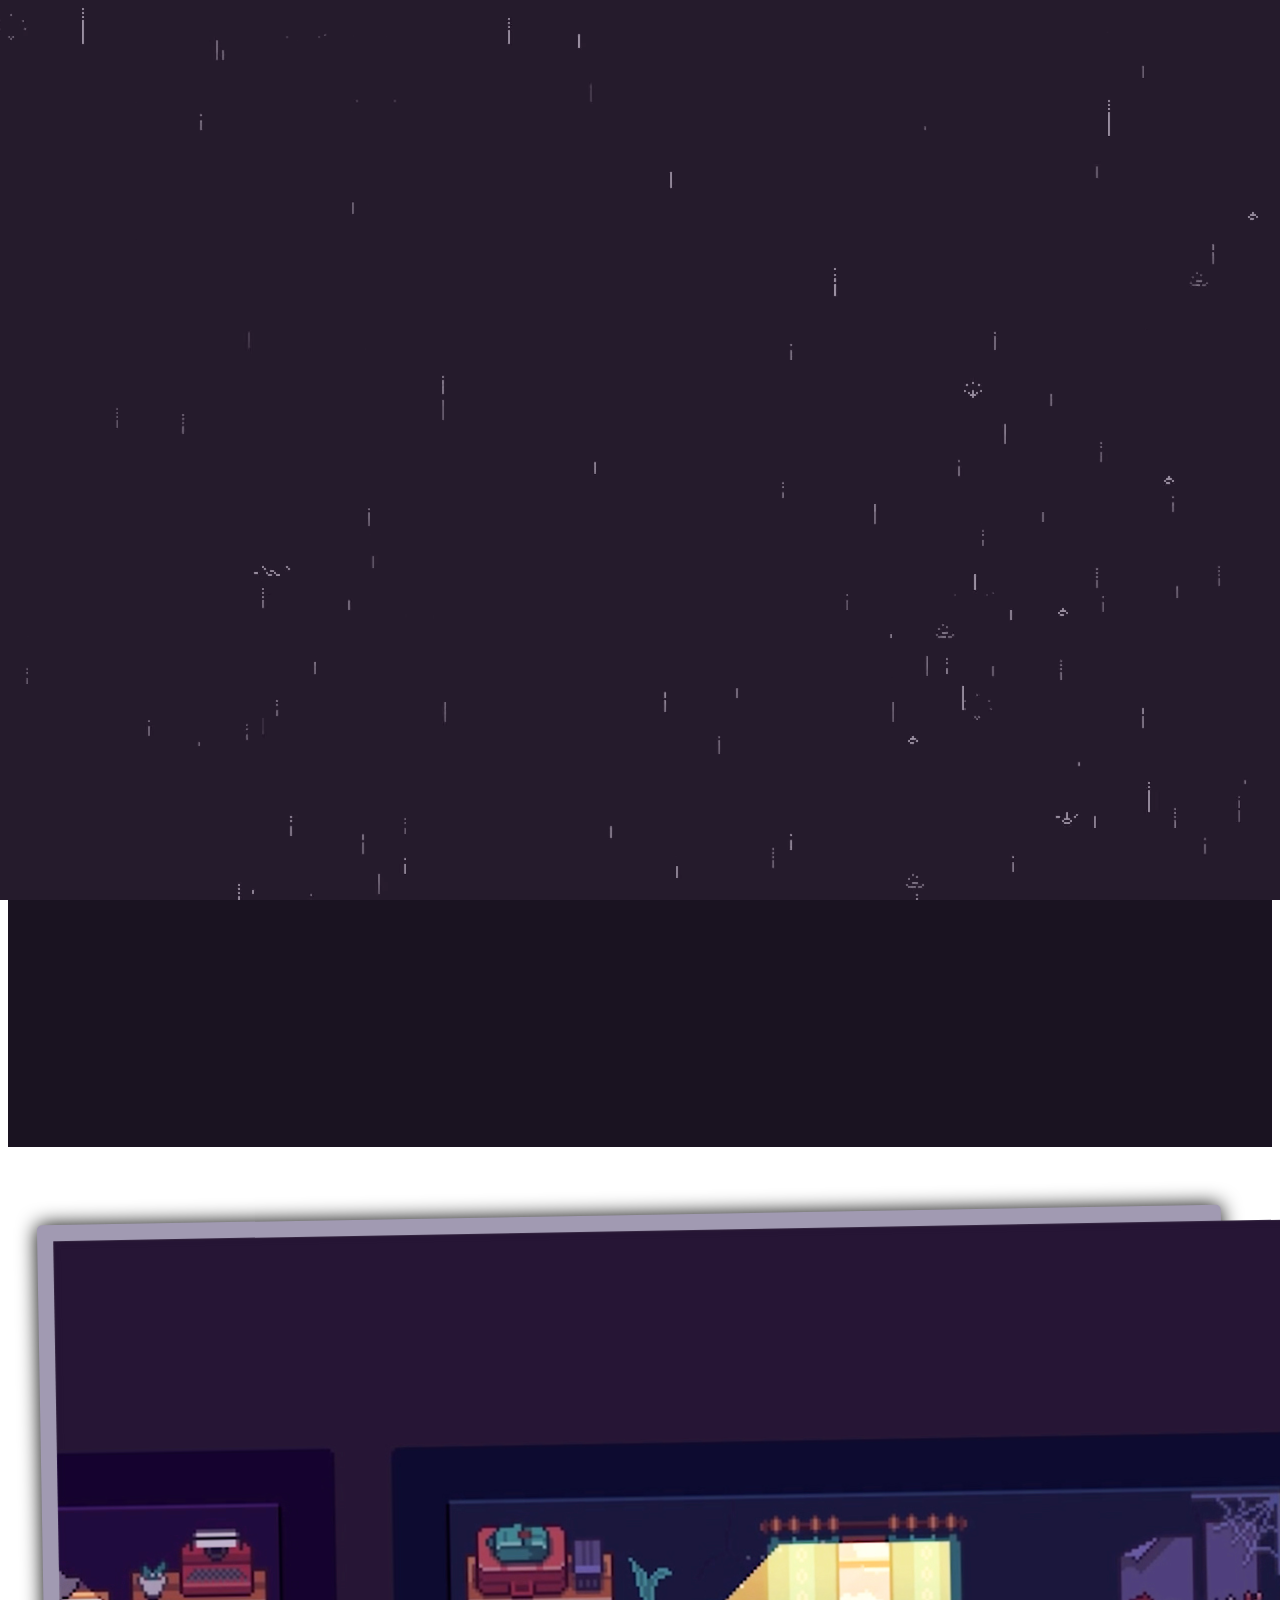
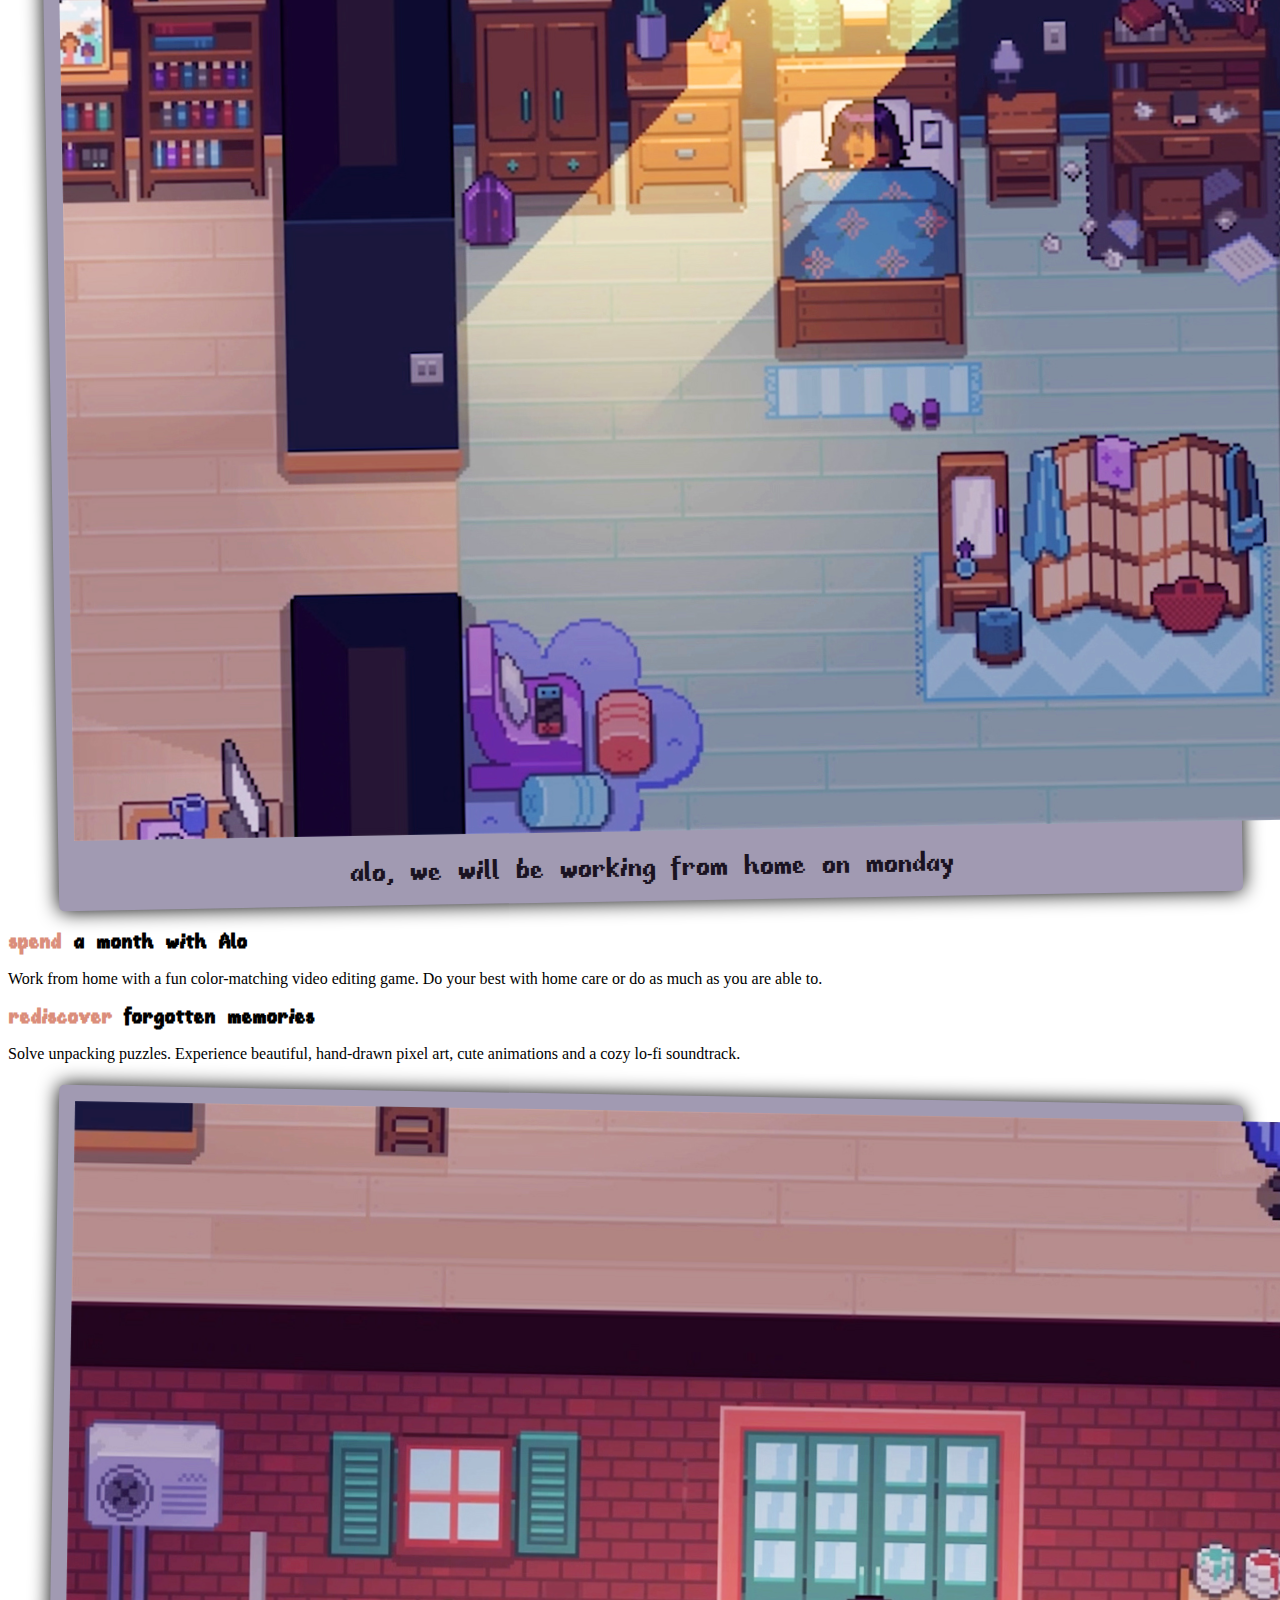
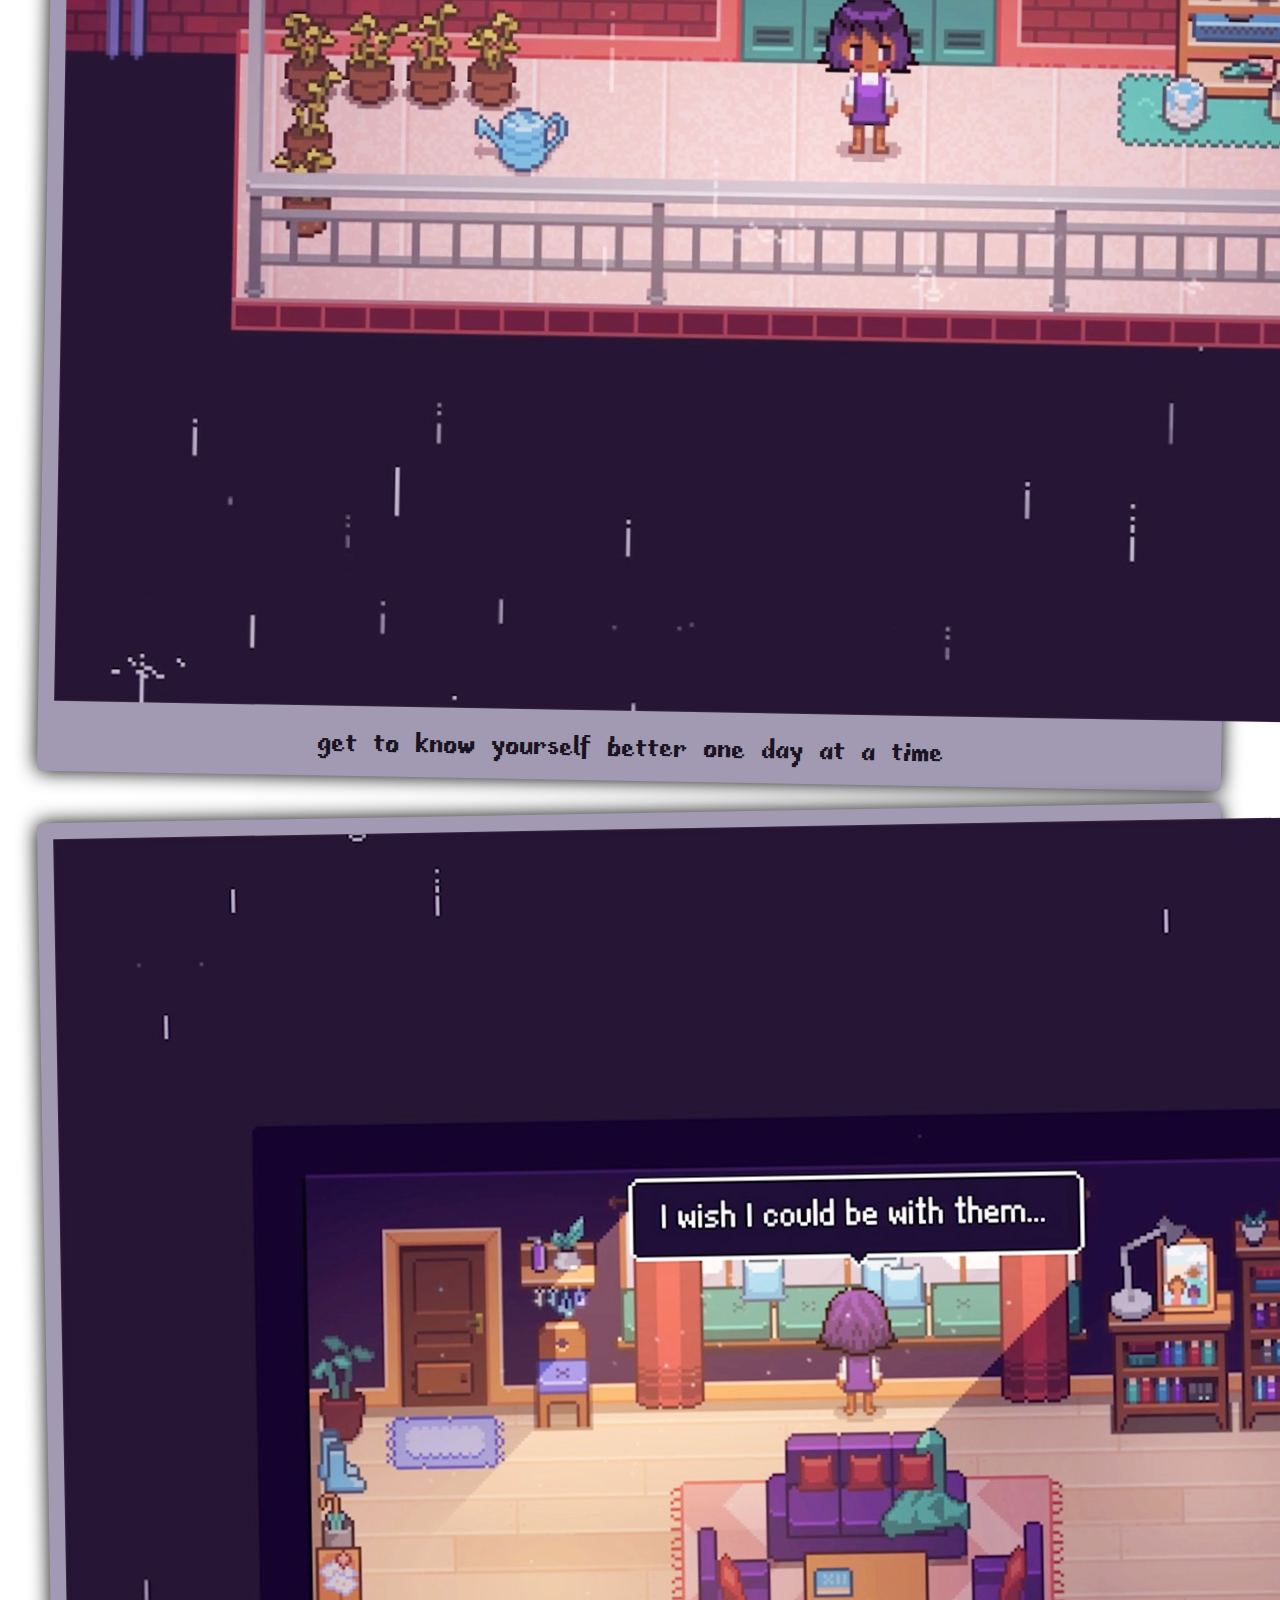
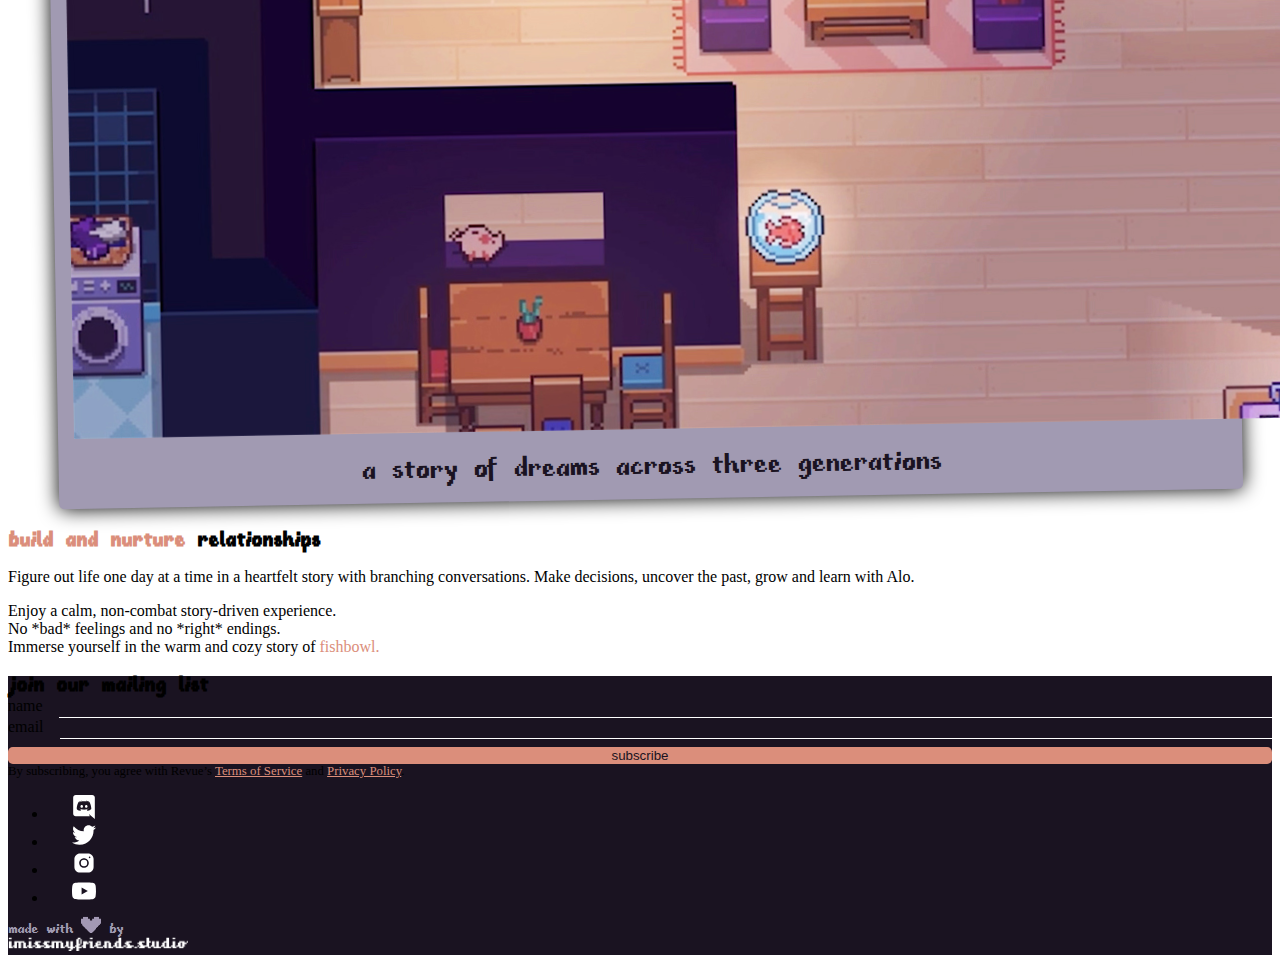
==== fishbowl/index.html @ ff1a5690 "fix: update copy" ====
<!DOCTYPE html>
<html lang="en" dir="ltr">
  <head>
    <meta charset="utf-8">
    <meta name="viewport" content="width=device-width, initial-scale=1">
    <meta name="description" content="A heartfelt slice-of-life story where you spend a month at home as Alo.">
    <meta name=”robots” content="index, follow">
    <title>Fishbowl - A game by imissmyfriends.studio</title>

    <script src="https://cdn.jsdelivr.net/npm/@popperjs/core@2.10.2/dist/umd/popper.min.js" integrity="sha384-7+zCNj/IqJ95wo16oMtfsKbZ9ccEh31eOz1HGyDuCQ6wgnyJNSYdrPa03rtR1zdB" crossorigin="anonymous"></script>
    <script src="https://cdn.jsdelivr.net/npm/bootstrap@5.1.3/dist/js/bootstrap.min.js" integrity="sha384-QJHtvGhmr9XOIpI6YVutG+2QOK9T+ZnN4kzFN1RtK3zEFEIsxhlmWl5/YESvpZ13" crossorigin="anonymous"></script>
    <link href="https://cdn.jsdelivr.net/npm/bootstrap@5.1.3/dist/css/bootstrap.min.css" rel="stylesheet" integrity="sha384-1BmE4kWBq78iYhFldvKuhfTAU6auU8tT94WrHftjDbrCEXSU1oBoqyl2QvZ6jIW3" crossorigin="anonymous">

    <link rel="shortcut icon" type="image/jpg" href="assets/favicon.png">
    <link rel="stylesheet" href="/style.css">
    <link rel="stylesheet" href="/assets/font/fibberish.css">
    <link rel="preconnect" href="https://fonts.googleapis.com">
    <link rel="preconnect" href="https://fonts.gstatic.com" crossorigin>
    <link href="https://fonts.googleapis.com/css2?family=Arvo&display=swap" rel="stylesheet">

    <meta name="twitter:card" content="summary_large_image" />
    <meta name="twitter:site" content="@imissmy_friends" />
    <meta property="og:url" content="https://imissmyfriends.studio/fishbowl/" />
    <meta property="og:title" content="Fishbowl - A game by imissmyfriends.studio" />
    <meta property="og:description" content="A heartfelt slice-of-life story where you spend a month at home as Alo." />
    <meta property="og:image" content="https://imissmyfriends.studio/assets/screenshots/fishbowl_game_cozy%20game_indiegame1.jpg" />
    <meta property="og:type" content="website"/>

    <!-- Global site tag (gtag.js) - Google Analytics -->
    <script async src="https://www.googletagmanager.com/gtag/js?id=G-7PMZH1K8GM"></script>
    <script>
      window.dataLayer = window.dataLayer || [];
      function gtag(){dataLayer.push(arguments);}
      gtag('js', new Date());
      gtag('config', 'G-7PMZH1K8GM');
    </script>
  </head>
  <body>

    <nav class="navbar navbar-expand-lg navbar-dark bg-dark fixed-top">
      <div class="container">
        <a class="navbar-brand" href="/">
          <img src="/assets/imissmyfriends-white-logo.png" alt="Logo of imissmyfriends.studio" aria-label="imissmyfriends.studio">
        </a>
        <button class="navbar-toggler" type="button" data-bs-toggle="collapse" data-bs-target="#navbarsExample04" aria-controls="navbarsExample04" aria-expanded="false" aria-label="Toggle navigation">
          <span class="navbar-toggler-icon"></span>
        </button>

        <div class="collapse navbar-collapse justify-content-end" id="navbarsExample04">
          <ul class="navbar-nav ml-auto">
            <li class="nav-item ms-4">
              <a class="nav-link active" aria-current="page" href="/fishbowl/">fishbowl</a>
            </li>
            <li class="nav-item ms-4">
              <a class="nav-link" href="/fishbowl/presskit.html">presskit</a>
            </li>
            <li class="nav-item ms-4">
              <a class="nav-link" href="https://twitter.com/imissmy_friends">twitter</a>
            </li>
            <li class="nav-item ms-4">
              <a class="nav-link" href="https://discord.gg/n5gaXVgDbU">discord</a>
            </li>
          </ul>
        </div>
      </div>
    </nav>
    <div class="darker container-fluid full-height d-flex align-items-center text-center justify-content-center">
      <video autoplay loop playsinline muted>
        <source src="/assets/just-rain.webm" type="video/webm">
        <source src="/assets/just-rain.mp4" type="video/mp4">
      </video>
      <div class="px-4 py-5 text-center hero-container">
        <h1 class="display-5 hero-heading">fishbowl</h1>
        <div class="mx-auto">
          <p class="lead">
            <a href="#revue-embed" class="hero-link font-fibberish">spend a month at home with Alo</a>
          </p>
        </div>
      </div>
    </div>

    <br><br>

    <div class="container">
      <div class="row py-5">
        <div class="col-md">
          <figure>
              <img src="/assets/screenshots/fishbowl_game_cozy game_indiegame1.jpg" alt="Fishbowl screenshot: Alo in her bedroom" class="img-fluid">
              <figcaption> Alo, we will be working from home on Monday</figcaption>
          </figure>
        </div>
        <div class="col-md-4 d-flex align-items-center">
          <div>
            <h2><span class="highlight">spend</span> a month with Alo</h2>
            <p class="lh-lg">Work from home with a fun color-matching video editing game. Do your best with home care or do as much as you are able to.</p>
          </div>
        </div>
      </div>

      <div class="row py-5">
        <div class="col-md-4 d-flex align-items-center text-end">
          <div>
            <h2><span class="highlight">rediscover</span> forgotten memories</h2>
            <p class="lh-lg">Solve unpacking puzzles. Experience beautiful, hand-drawn pixel art, cute animations and a cozy lo-fi soundtrack.</p>
          </div>
        </div>
        <div class="col-md">
          <figure class="other-side">
            <img src="/assets/screenshots/fishbowl_game_cozy game_indiegame2.jpg" alt="Fishbowl screenshot: Alo in the balcony" class="img-fluid">
            <figcaption>Get to know yourself better one day at a time</figcaption>
          </figure>
        </div>
      </div>

      <div class="row py-5">
        <div class="col-md">
          <figure>
            <img src="/assets/screenshots/fishbowl_game_cozy game_indiegame3.jpg" alt="Fishbowl screenshot: Alo looking out of the window" class="img-fluid">
            <figcaption>A story of dreams across three generations</figcaption>
          </figure>
        </div>
        <div class="col-md-4 d-flex align-items-center">
          <div>
            <h2><span class="highlight">build and nurture</span> relationships</h2>
            <p class="lh-lg">Figure out life one day at a time in a heartfelt story with branching conversations. Make decisions, uncover the past, grow and learn with Alo.</p>
          </div>
        </div>
      </div>

      <div class="col-lg-8 mx-auto my-5">
        <p class="mb-4 text-center fs-5">
          Enjoy a calm, non-combat story-driven experience.
          <br>
          No *bad* feelings and no *right* endings.
          <br>
          Immerse yourself in the warm and cozy story of <span class="highlight">fishbowl.</span>
        </p>
      </div>
    </div>

    <div class="darker container-fluid mt-5">
      <footer>
        <div class="px-4 py-5">
          <div class="col-lg-4 mx-auto">
            <div id="revue-embed">
              <form action="https://www.getrevue.co/profile/imissmyfriends/add_subscriber" method="post" id="revue-form" name="revue-form"  target="_blank">
                <div class="row">
                  <div class="text-center pb-2">
                    <h2>join our mailing list</h2>
                  </div>
                  <div class="col-md">
                    <div class="revue-form-group">
                      <label for="member_first_name">Name</label>
                      <input class="revue-form-field" type="text" name="member[first_name]" id="member_first_name">
                    </div>
                    <div class="revue-form-group">
                      <label for="member_email">Email</label>
                      <input class="revue-form-field" type="email" name="member[email]" id="member_email">
                    </div>
                  </div>
                  <div class="col-md">
                    <div class="revue-form-actions">
                      <input type="submit" value="Subscribe" name="member[subscribe]" id="member_submit" class="color-bg-orange px-4 py-2 hover-purple">
                    </div>
                  </div>
                </div>
                <div class="row">
                  <div class="revue-form-footer pt-4 text-center">
                    By subscribing, you agree with Revue’s <a target="_blank" href="https://www.getrevue.co/terms">Terms of Service</a> and <a target="_blank" href="https://www.getrevue.co/privacy">Privacy Policy</a>.
                  </div>
                </div>
              </form>
            </div>
          </div>
        </div>

        <ul class="nav justify-content-center pb-5 footer-icons">
          <li>
            <a href="https://discord.gg/n5gaXVgDbU" target="_blank" rel="noopener">
              <span>Discord</span>
              <img src="/assets/social-icons/discord.svg" alt="discord icon">
            </a>
          </li>
          <li>
            <a href="https://twitter.com/imissmy_friends" target="_blank" rel="noopener">
              <span>Twitter</span>
              <img src="/assets/social-icons/twitter.svg" alt="twitter icon">
            </a>
          </li>
          <li>
            <a href="http://instagram.com/imissmyfriends.studio" target="_blank" rel="noopener">
              <span>Instagram</span>
              <img src="/assets/social-icons/instagram.svg" alt="instagram icon">
            </a>
          </li>
          <li>
            <a href="https://www.youtube.com/channel/UC9X2hI_Fo6wLSpMSMoUKnlA" target="_blank" rel="noopener">
              <span>YouTube</span>
              <img src="/assets/social-icons/youtube.svg" alt="youtube icon" >
            </a>
          </li>
        </ul>

        <p class="text-center mb-0 pb-5 fs-5 font-fibberish color-purple">
          made with
          <img src="/assets/small-heart-purple.png" alt="heart" class="footer-small-heart">
          by
          <br>
          <img src="/assets/imissmyfriends-white-text.png" alt="imissmyfriend.studio logo" class="footer-logo">
        </p>
      </footer>
    </div>
  </body>
</html>
---- style.css ----
:root {
  --bs-dark: #1a1321;
  --bs-dark-rgb: 26, 19, 33;
  --bs-body-bg: #1a1321;
  --bs-body-color: #fff;
  --bs-font-sans-serif: 'Arvo', system-ui, -apple-system, "Segoe UI", Roboto, "Helvetica Neue", Arial, "Noto Sans", "Liberation Sans", sans-serif, "Apple Color Emoji", "Segoe UI Emoji", "Segoe UI Symbol", "Noto Color Emoji";
  /* --branding-orange: #c17d72; */
  --branding-orange: #db8e7b;
  /* --branding-orange: red; */
  --hover-color: #A19AB2;
}

.darker {
  background-color: var(--bs-dark);
  color: var(--bs-white);
}

.hero a {
  color: #e6aaa1;
}

.navbar-brand img{
  width: 270px;
}

.navbar-dark .navbar-nav .nav-link{
  color: #fff;
}
.navbar-dark .navbar-nav .nav-link:hover {
  color: var(--hover-color);
}

.highlight {
  color: var(--branding-orange);
}

a {
  color: var(--branding-orange);
}

a:hover {
  color: var(--hover-color);
}

h1, h2, h3, .font-fibberish {
  font-family: 'fibberishregular';
}

h2 {
  margin-bottom: 0;
}

h3 {
  color: var(--branding-orange);
  margin-top: 4rem;
  margin-bottom: 0;
}

/* Navigation */
.navbar-dark .navbar-toggler {
  border-color: transparent;
}

/* Press Kit */
.presskit {
  line-height: 2;
}

.presskit a{
  color: #fff;
}

.presskit a:hover {
  color: var(--hover-color);
}

.presskit small {
  font-size: 0.75rem;
}

.presskit-hero {
  margin-top: 60px;
}

.presskit-screenshots img {
  margin-bottom: 1.5rem;
}

/* Figure */
figure {
  background: #A19AB2;
  padding: 1rem;
  font-family: 'fibberishregular';
  color: var(--bs-body-bg);
  font-size: 1rem;
  /* rotate: 1deg; */
  transform: rotate(-1deg);
  box-shadow: 0 0 20px #000;
  transition: transform 500ms ease;
  border-radius: 0.3rem;
}

figure.other-side {
  transform: rotate(1deg);
}

figure:hover {
  transform: rotate(0deg);
}

figcaption {
  text-transform: lowercase;
  text-align: center;
  margin-top: 1rem;
}

/** Components **/
.color-purple {
  color: var(--hover-color);
}

.color-bg-orange {
  background-color: var(--branding-orange);
  color: #1a1321;
}

/* Hero */
.full-height {
  height: 100vh;
}

.hero-heading {
  font-size: 5rem;
  font-weight: normal;
  color: var(--branding-orange);
  margin-bottom: 0;
}

.hero-link {
  font-size: 2rem;
  text-decoration: none;
  color: #fff;
  display: block;
  margin-top: -1rem;
}

.hero-container {
  z-index: 15;
}

video {
  object-fit: cover;
  position: absolute;
  height: 100%;
  width: 100%;
  top: 0;
  left: 0;
}

/* CTA */
.main-cta {
  font-family: 'fibberishregular';
  background: var(--branding-orange);
  border: none;
  color: var(--bs-body-bg);
  font-size: 1.5rem;
  padding-top: 0.8rem;
}

.hover-purple:hover,
.main-cta:focus,
.main-cta:hover {
  background: var(--hover-color);
  color: var(--bs-body-bg);
}

/* Revue */
#revue-form label {
  font-weight: normal;
  text-transform: lowercase;
  margin-right: 1rem;
}

#revue-form input[type=text]:focus,
#revue-form input[type=email]:focus,
#revue-form input[type=text],
#revue-form input[type=email]{
  background: transparent;
  border: none;
  height: 20px;
  border-bottom: 1px solid white;
  width: 100%;
  color: white;
  -webkit-appearance: none;
  border-radius: 0;
  padding: 0;
}

#revue-form input[type=submit] {
  text-transform: lowercase;
  border: none;
  width: 100%;
  margin-top: 0.5rem;
  border-radius: 0.3rem;
}

.revue-form-group {
  display: flex;
}

.revue-form-footer {
  font-size: 0.8rem;
}

/* Footer */
.footer-logo {
  width: 180px;
}

.footer-icons span {
  display: none;
}

.footer-icons img {
  width: 24px;
  margin: 0 24px;
}

.footer-icons a {
  text-decoration: none;
}

.footer-small-heart {
  width: 20px;
  margin-top: -10px;
}

/* Responsive */
@media (min-width: 544px) {
    .hero-heading{font-size: 6rem;}
    .hero-link {margin-top: -2rem;}
    .main-cta {font-size: 2rem;}
    figure {font-size: 2rem;}
}


@media (min-width: 768px) {
    .hero-heading{font-size: 12rem;}
    .hero-link{font-size: 4rem; margin-top: -5rem;}
    .main-cta {font-size: 2rem;}
    figure {font-size: 2rem;}
}
---- assets/font/fibberish.css ----
/*! Generated by Font Squirrel (https://www.fontsquirrel.com) on March 28, 2022 */



@font-face {
    font-family: 'fibberishregular';
    src: url('fibberish-webfont.woff2') format('woff2'),
         url('fibberish-webfont.woff') format('woff');
    font-weight: normal;
    font-style: normal;

}




@font-face {
    font-family: 'fibberishregular';
    src: url('fibberish-webfont.woff2') format('woff2'),
         url('fibberish-webfont.woff') format('woff');
    font-weight: normal;
    font-style: normal;

}
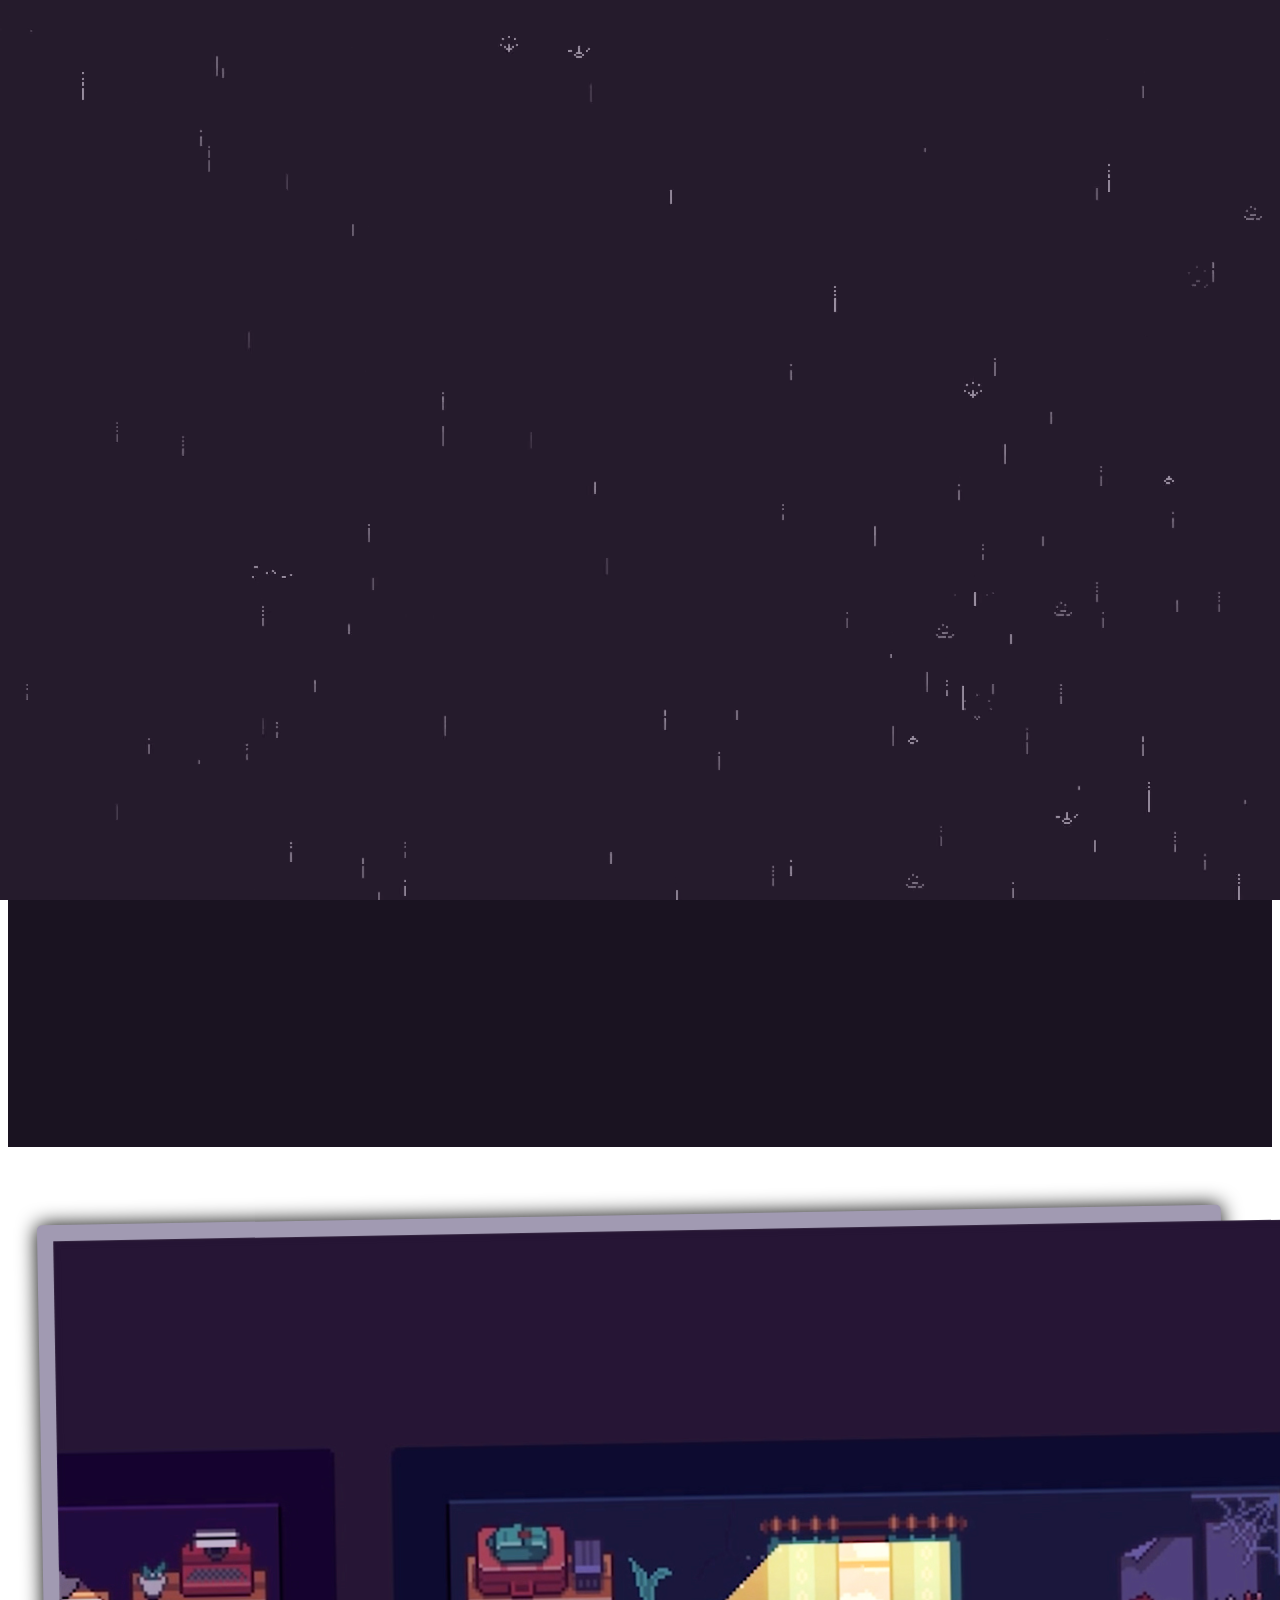
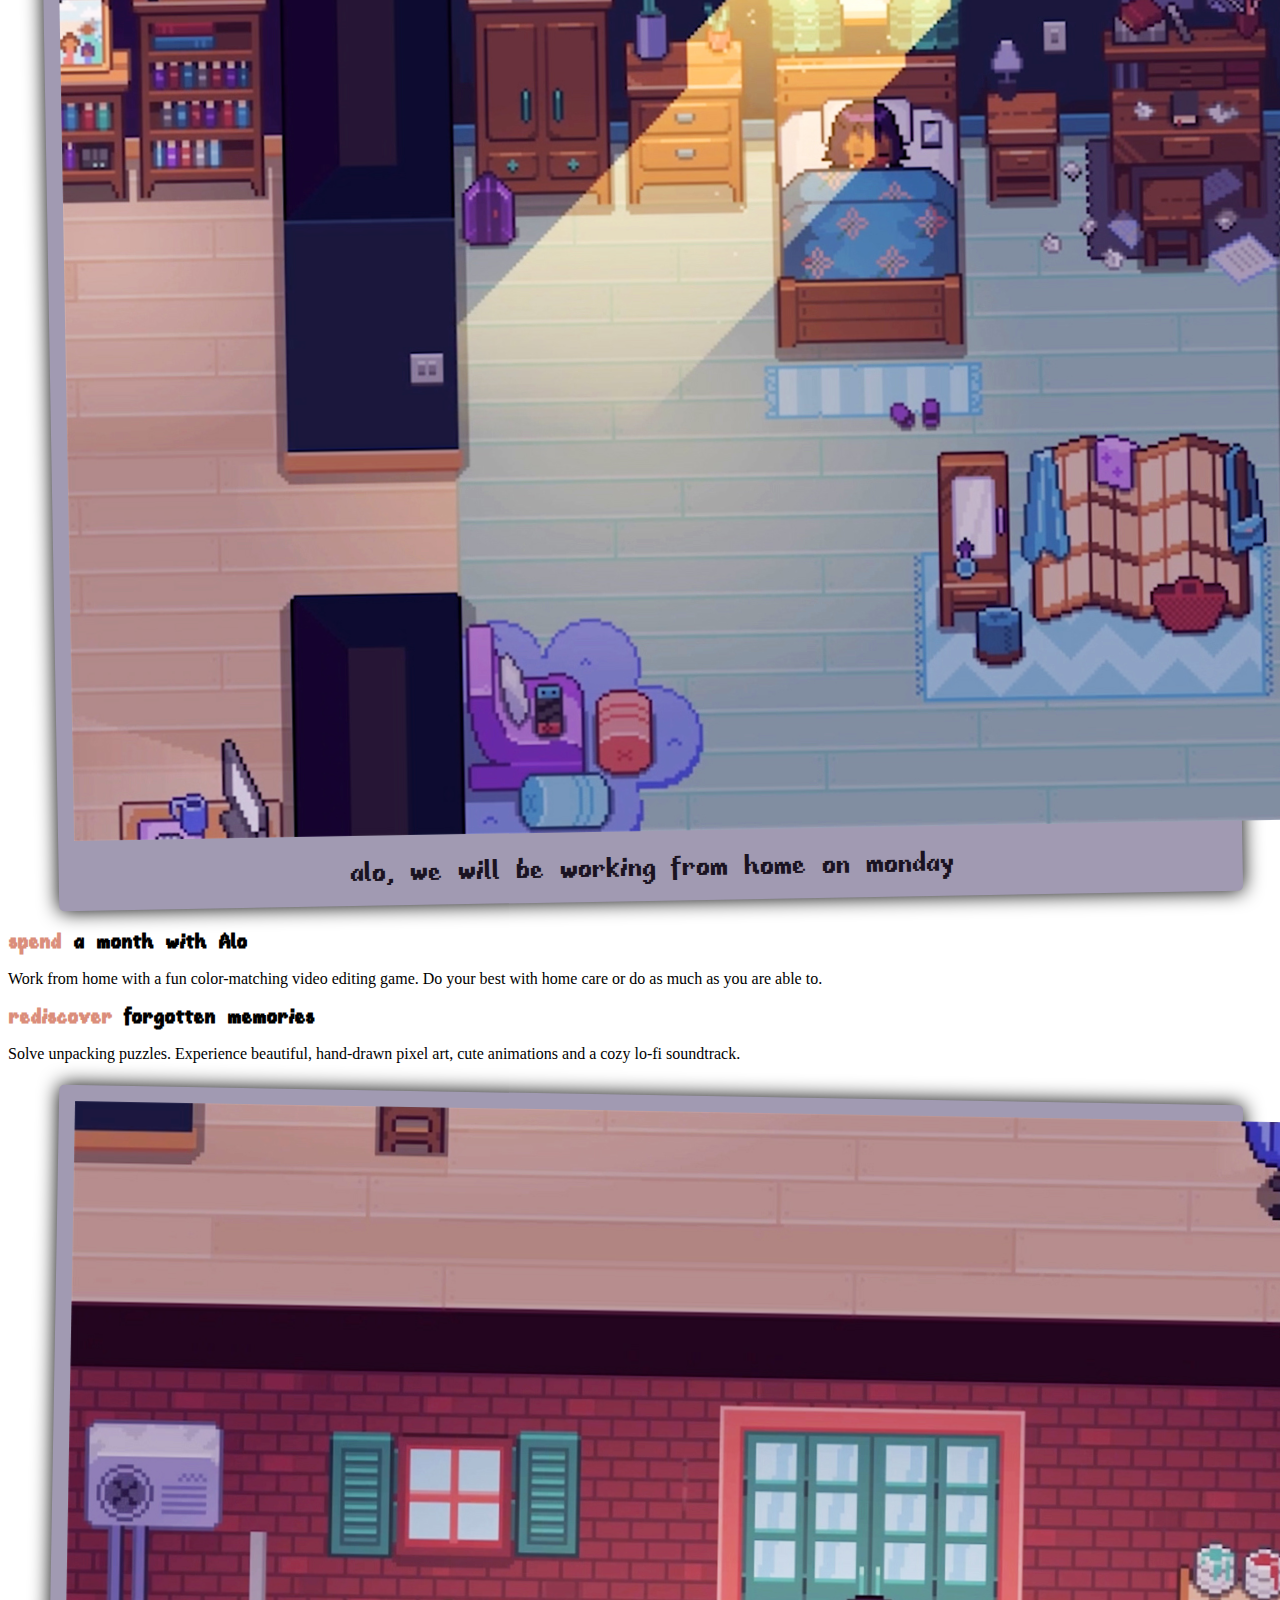
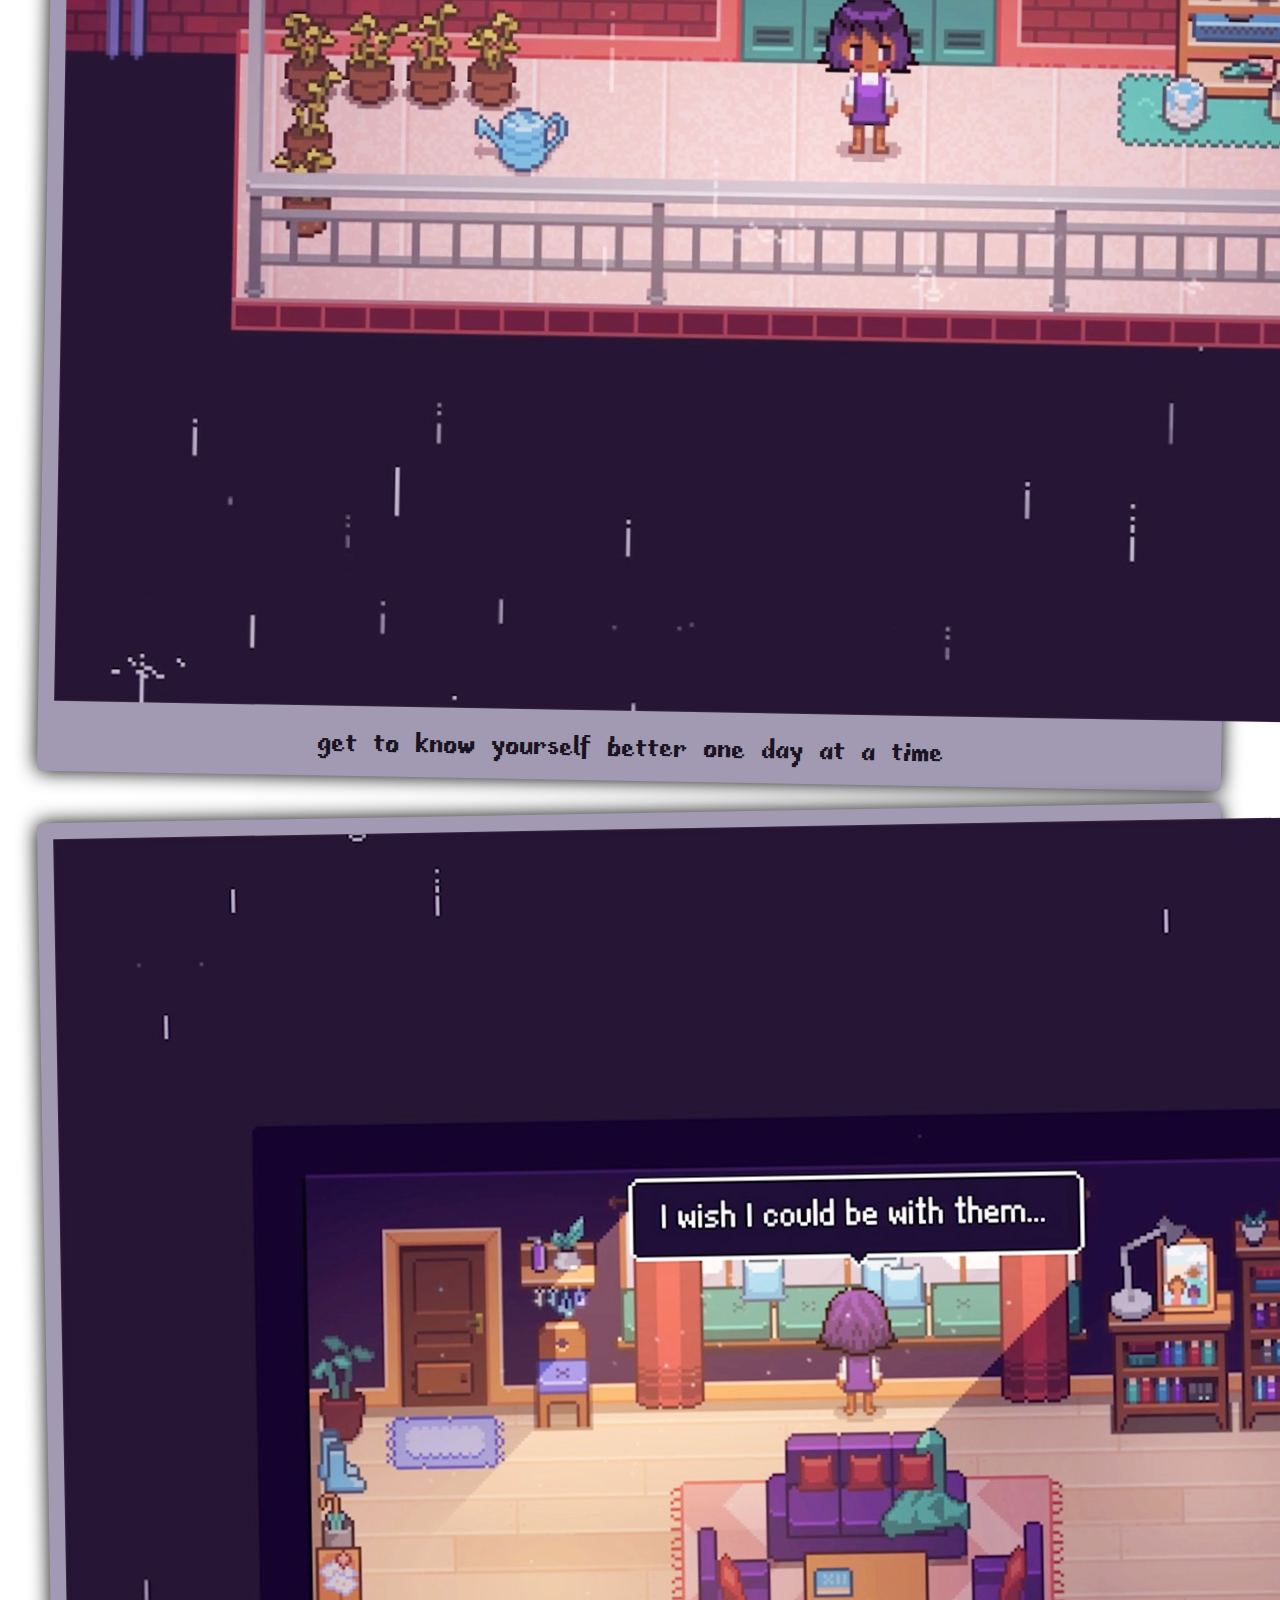
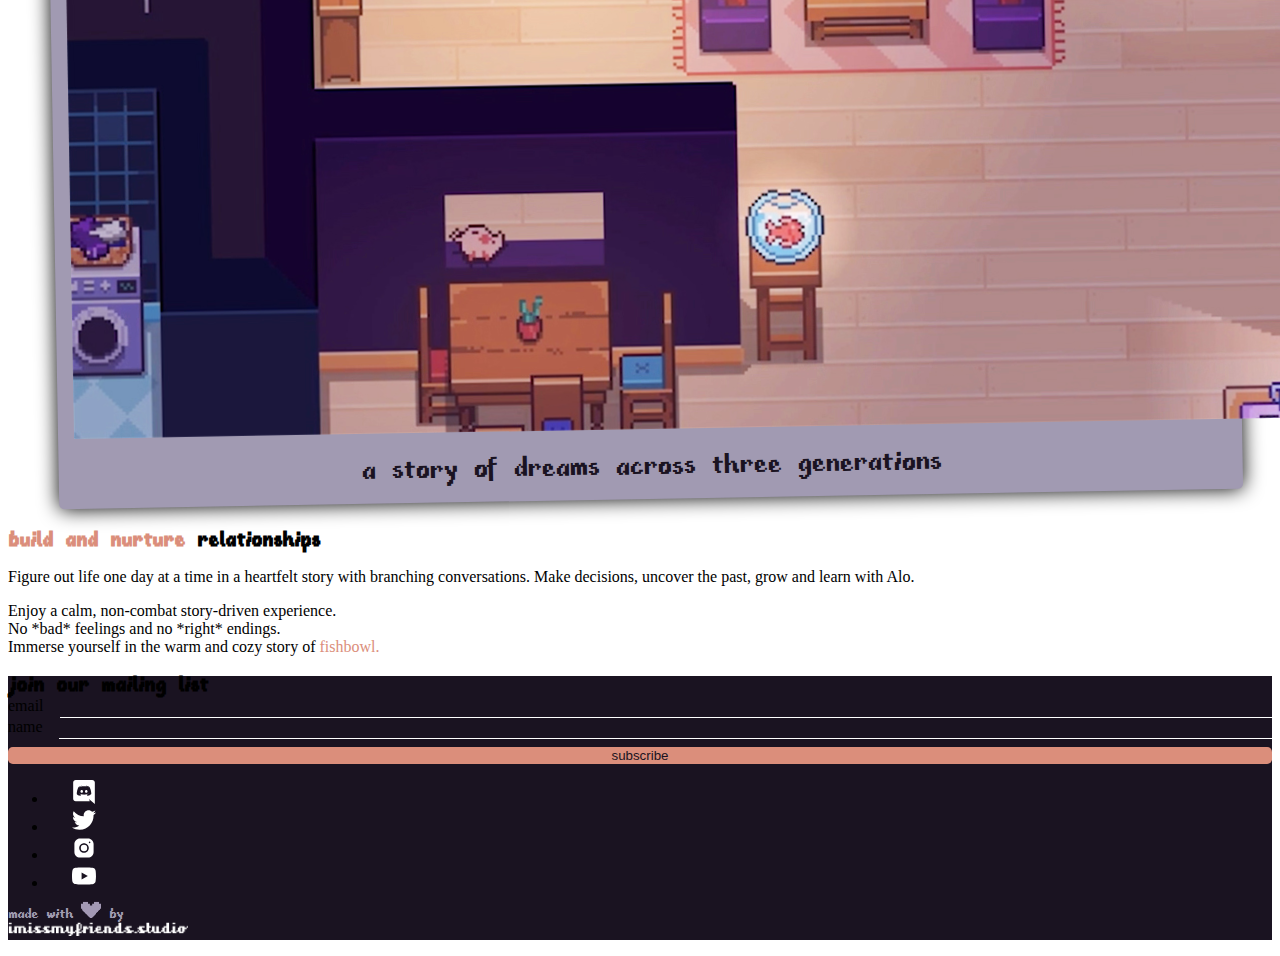
==== commit 97cd7f56: "fix: switch to mailchimp form" ====
--- a/fishbowl/index.html
+++ b/fishbowl/index.html
@@ -138,35 +138,46 @@
       </div>
     </div>
 
-    <div class="darker container-fluid mt-5">
+    <div class="darker container-fluid mt-5" id="signup">
       <footer>
         <div class="px-4 py-5">
           <div class="col-lg-4 mx-auto">
             <div id="revue-embed">
-              <form action="https://www.getrevue.co/profile/imissmyfriends/add_subscriber" method="post" id="revue-form" name="revue-form"  target="_blank">
+              <form action="https://studio.us1.list-manage.com/subscribe/post?u=ba56ba09f60f5c9fa951b9a33&amp;id=241c18f42d&amp;f_id=005adde5f0" method="post" id="mc-embedded-subscribe-form" name="mc-embedded-subscribe-form" class="validate" target="_self">
                 <div class="row">
                   <div class="text-center pb-2">
                     <h2>join our mailing list</h2>
                   </div>
                   <div class="col-md">
                     <div class="revue-form-group">
-                      <label for="member_first_name">Name</label>
-                      <input class="revue-form-field" type="text" name="member[first_name]" id="member_first_name">
+                      <label for="mce-EMAIL">email</label>
+                      <input type="email" value="" name="EMAIL" class="required email" id="mce-EMAIL" required>
+                      <span id="mce-EMAIL-HELPERTEXT" class="helper_text"></span>
                     </div>
                     <div class="revue-form-group">
-                      <label for="member_email">Email</label>
-                      <input class="revue-form-field" type="email" name="member[email]" id="member_email">
+                      <label for="mce-FNAME">name </label>
+                      <input type="text" value="" name="FNAME" class="" id="mce-FNAME">
+                      <span id="mce-FNAME-HELPERTEXT" class="helper_text"></span>
                     </div>
                   </div>
                   <div class="col-md">
                     <div class="revue-form-actions">
-                      <input type="submit" value="Subscribe" name="member[subscribe]" id="member_submit" class="color-bg-orange px-4 py-2 hover-purple">
+                      <div id="mce-responses" class="clear foot">
+                        <div class="response" id="mce-error-response" style="display:none"></div>
+                        <div class="response" id="mce-success-response" style="display:none"></div>
+                      </div>    <!-- real people should not fill this in and expect good things - do not remove this or risk form bot signups-->
+                      <div style="position: absolute; left: -5000px;" aria-hidden="true"><input type="text" name="b_ba56ba09f60f5c9fa951b9a33_241c18f42d" tabindex="-1" value=""></div>
+                      <div class="optionalParent">
+                        <div class="clear foot">
+                          <input type="submit" value="Subscribe" name="subscribe" id="mc-embedded-subscribe" class="button color-bg-orange px-4 py-2 hover-purple">
+                        </div>
+                      </div>
+                      
                     </div>
                   </div>
                 </div>
                 <div class="row">
                   <div class="revue-form-footer pt-4 text-center">
-                    By subscribing, you agree with Revue’s <a target="_blank" href="https://www.getrevue.co/terms">Terms of Service</a> and <a target="_blank" href="https://www.getrevue.co/privacy">Privacy Policy</a>.
                   </div>
                 </div>
               </form>
--- a/style.css
+++ b/style.css
@@ -175,16 +175,16 @@
 }
 
 /* Revue */
-#revue-form label {
+#mc-embedded-subscribe-form label {
   font-weight: normal;
   text-transform: lowercase;
   margin-right: 1rem;
 }
 
-#revue-form input[type=text]:focus,
-#revue-form input[type=email]:focus,
-#revue-form input[type=text],
-#revue-form input[type=email]{
+#mc-embedded-subscribe-form input[type=text]:focus,
+#mc-embedded-subscribe-form input[type=email]:focus,
+#mc-embedded-subscribe-form input[type=text],
+#mc-embedded-subscribe-form input[type=email]{
   background: transparent;
   border: none;
   height: 20px;
@@ -196,7 +196,7 @@
   padding: 0;
 }
 
-#revue-form input[type=submit] {
+#mc-embedded-subscribe-form input[type=submit] {
   text-transform: lowercase;
   border: none;
   width: 100%;
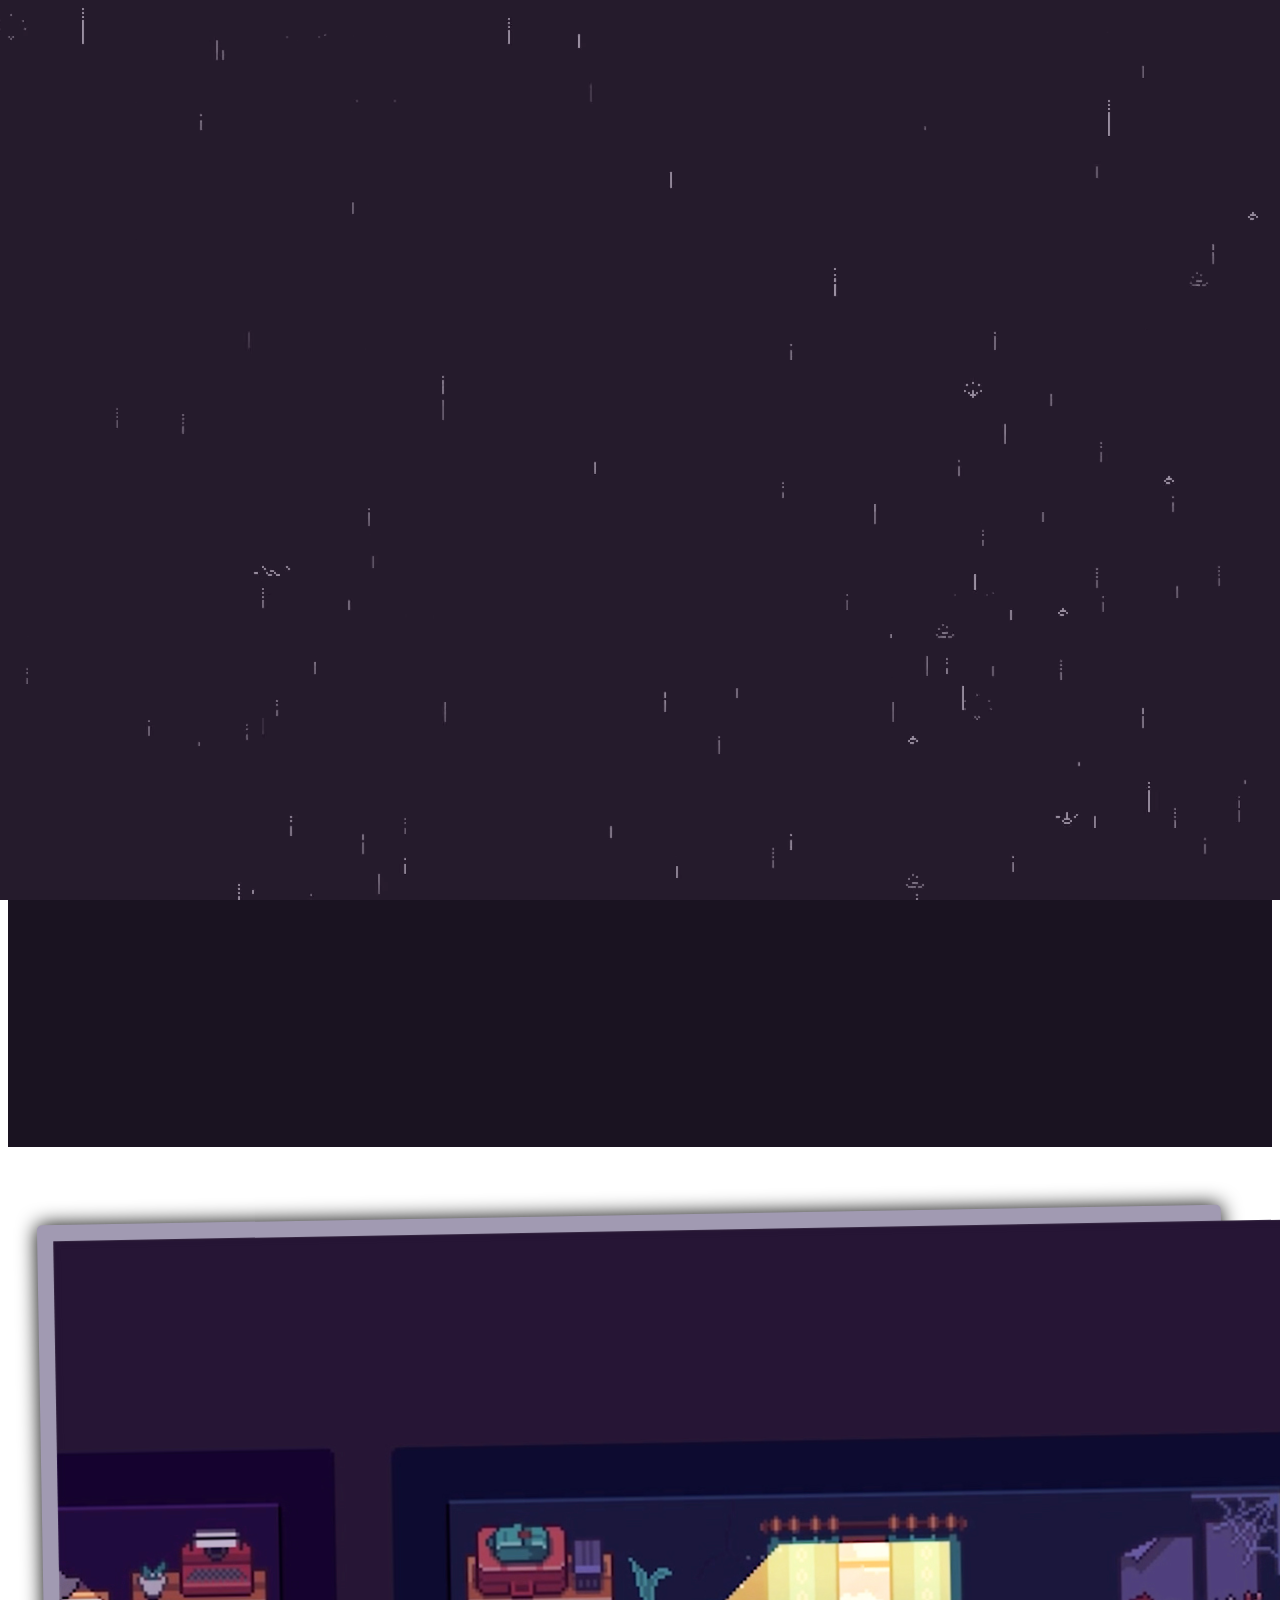
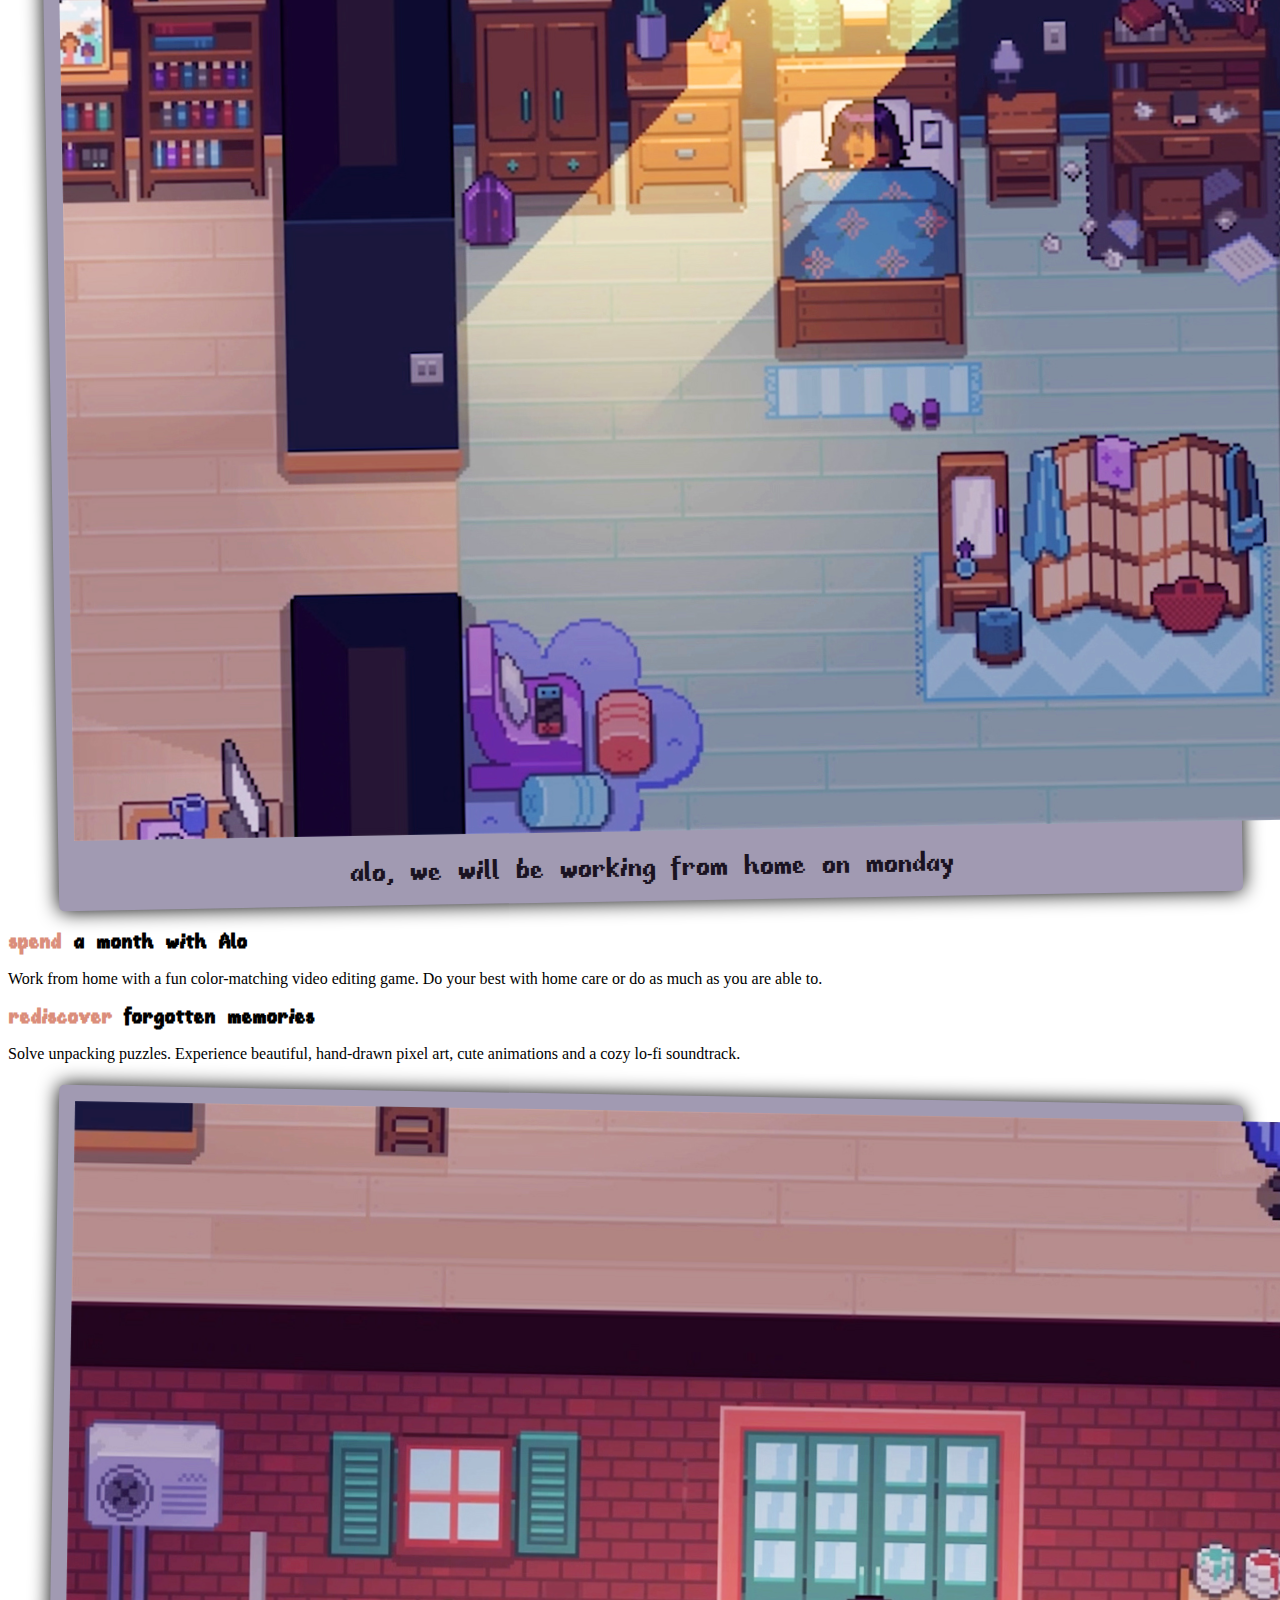
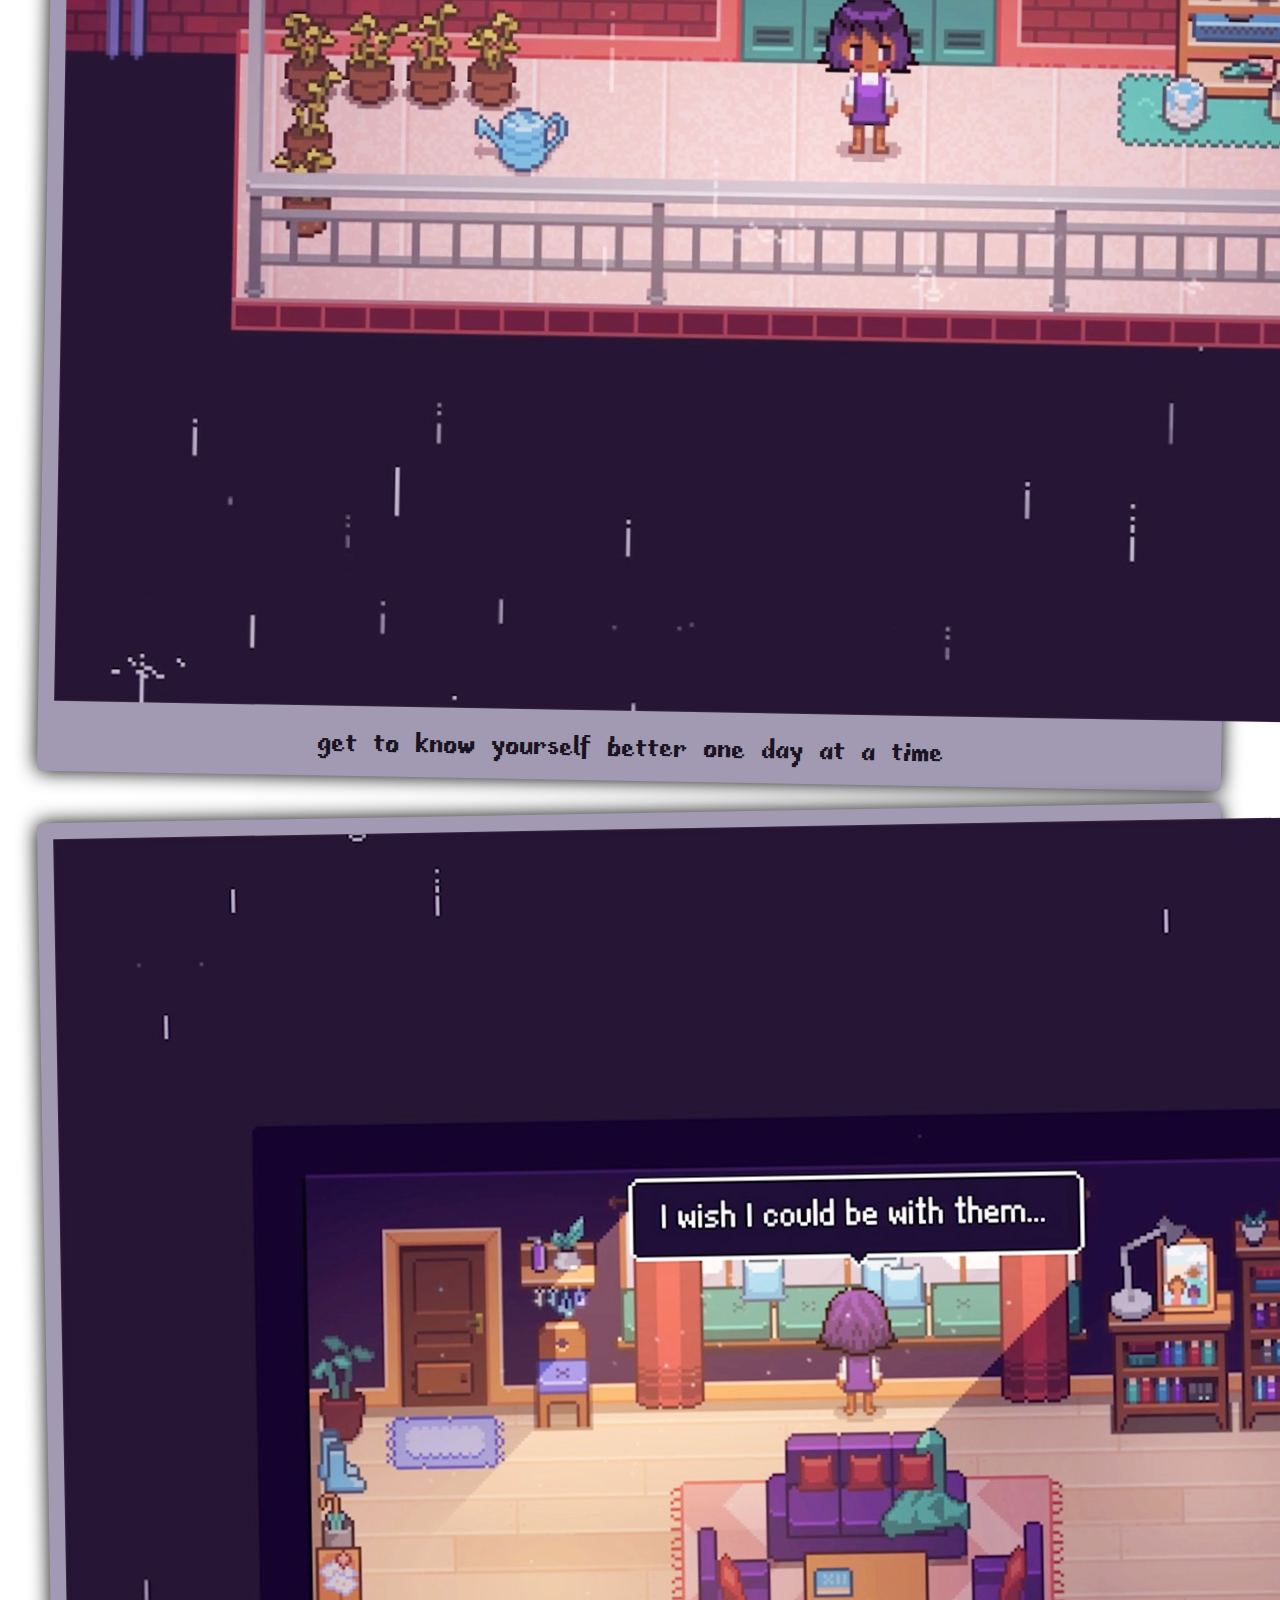
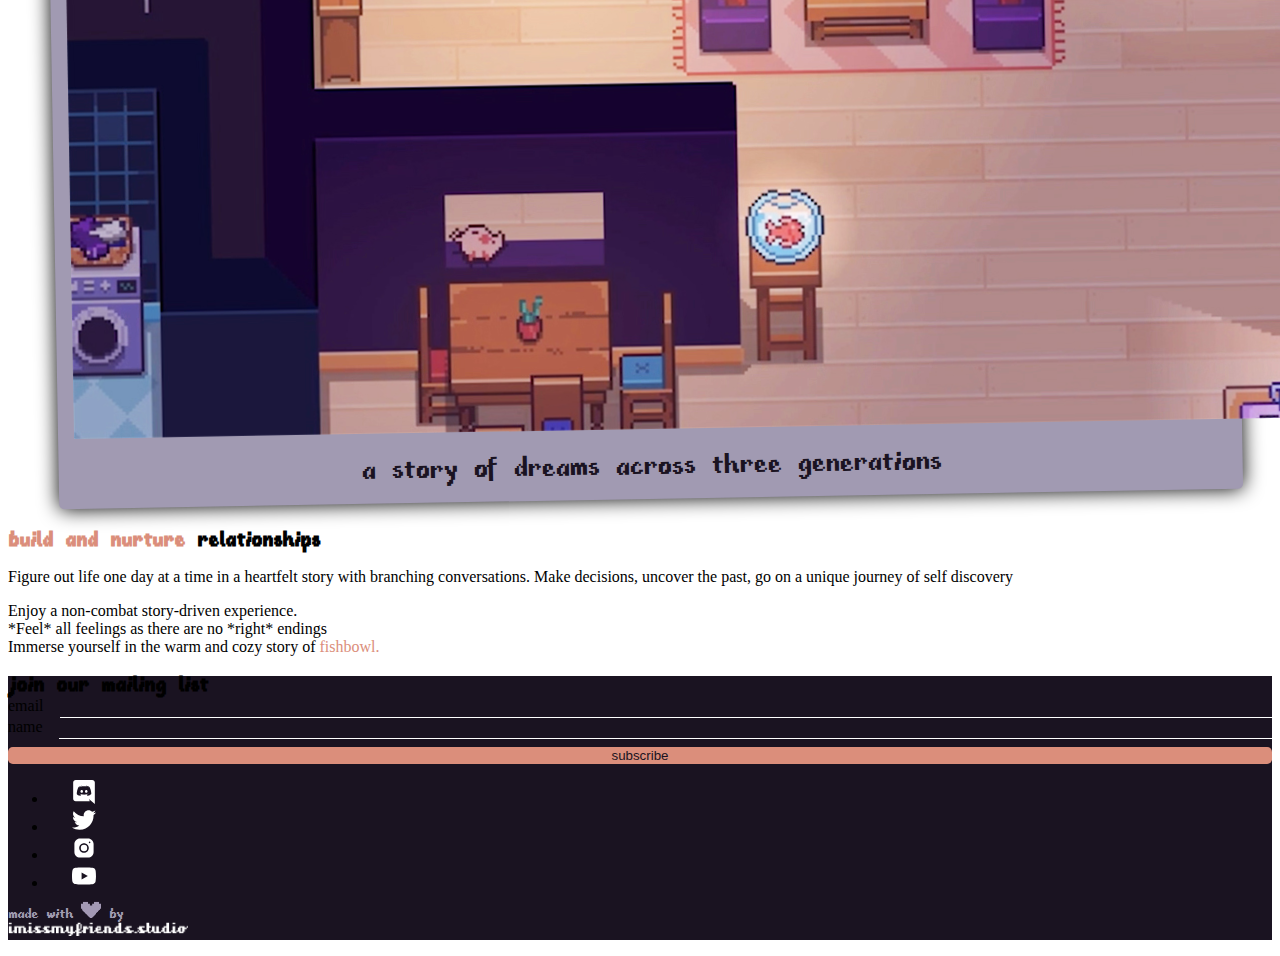
==== commit 05cb0805: "fix: update text" ====
--- a/fishbowl/index.html
+++ b/fishbowl/index.html
@@ -3,7 +3,7 @@
   <head>
     <meta charset="utf-8">
     <meta name="viewport" content="width=device-width, initial-scale=1">
-    <meta name="description" content="A heartfelt slice-of-life story where you spend a month at home as Alo.">
+    <meta name="description" content="A heartfelt coming of age story told over a month.">
     <meta name=”robots” content="index, follow">
     <title>Fishbowl - A game by imissmyfriends.studio</title>
 
@@ -22,7 +22,7 @@
     <meta name="twitter:site" content="@imissmy_friends" />
     <meta property="og:url" content="https://imissmyfriends.studio/fishbowl/" />
     <meta property="og:title" content="Fishbowl - A game by imissmyfriends.studio" />
-    <meta property="og:description" content="A heartfelt slice-of-life story where you spend a month at home as Alo." />
+    <meta property="og:description" content="A heartfelt coming of age story told over a month." />
     <meta property="og:image" content="https://imissmyfriends.studio/assets/screenshots/fishbowl_game_cozy%20game_indiegame1.jpg" />
     <meta property="og:type" content="website"/>
 
@@ -73,7 +73,7 @@
         <h1 class="display-5 hero-heading">fishbowl</h1>
         <div class="mx-auto">
           <p class="lead">
-            <a href="#revue-embed" class="hero-link font-fibberish">spend a month at home with Alo</a>
+            <a href="#revue-embed" class="hero-link font-fibberish">a coming of age story told over a month</a>
           </p>
         </div>
       </div>
@@ -122,16 +122,16 @@
         <div class="col-md-4 d-flex align-items-center">
           <div>
             <h2><span class="highlight">build and nurture</span> relationships</h2>
-            <p class="lh-lg">Figure out life one day at a time in a heartfelt story with branching conversations. Make decisions, uncover the past, grow and learn with Alo.</p>
+            <p class="lh-lg">Figure out life one day at a time in a heartfelt story with branching conversations. Make decisions, uncover the past, go on a unique journey of self discovery</p>
           </div>
         </div>
       </div>
 
       <div class="col-lg-8 mx-auto my-5">
         <p class="mb-4 text-center fs-5">
-          Enjoy a calm, non-combat story-driven experience.
+          Enjoy a non-combat story-driven experience.
           <br>
-          No *bad* feelings and no *right* endings.
+          *Feel* all feelings as there are no *right* endings
           <br>
           Immerse yourself in the warm and cozy story of <span class="highlight">fishbowl.</span>
         </p>
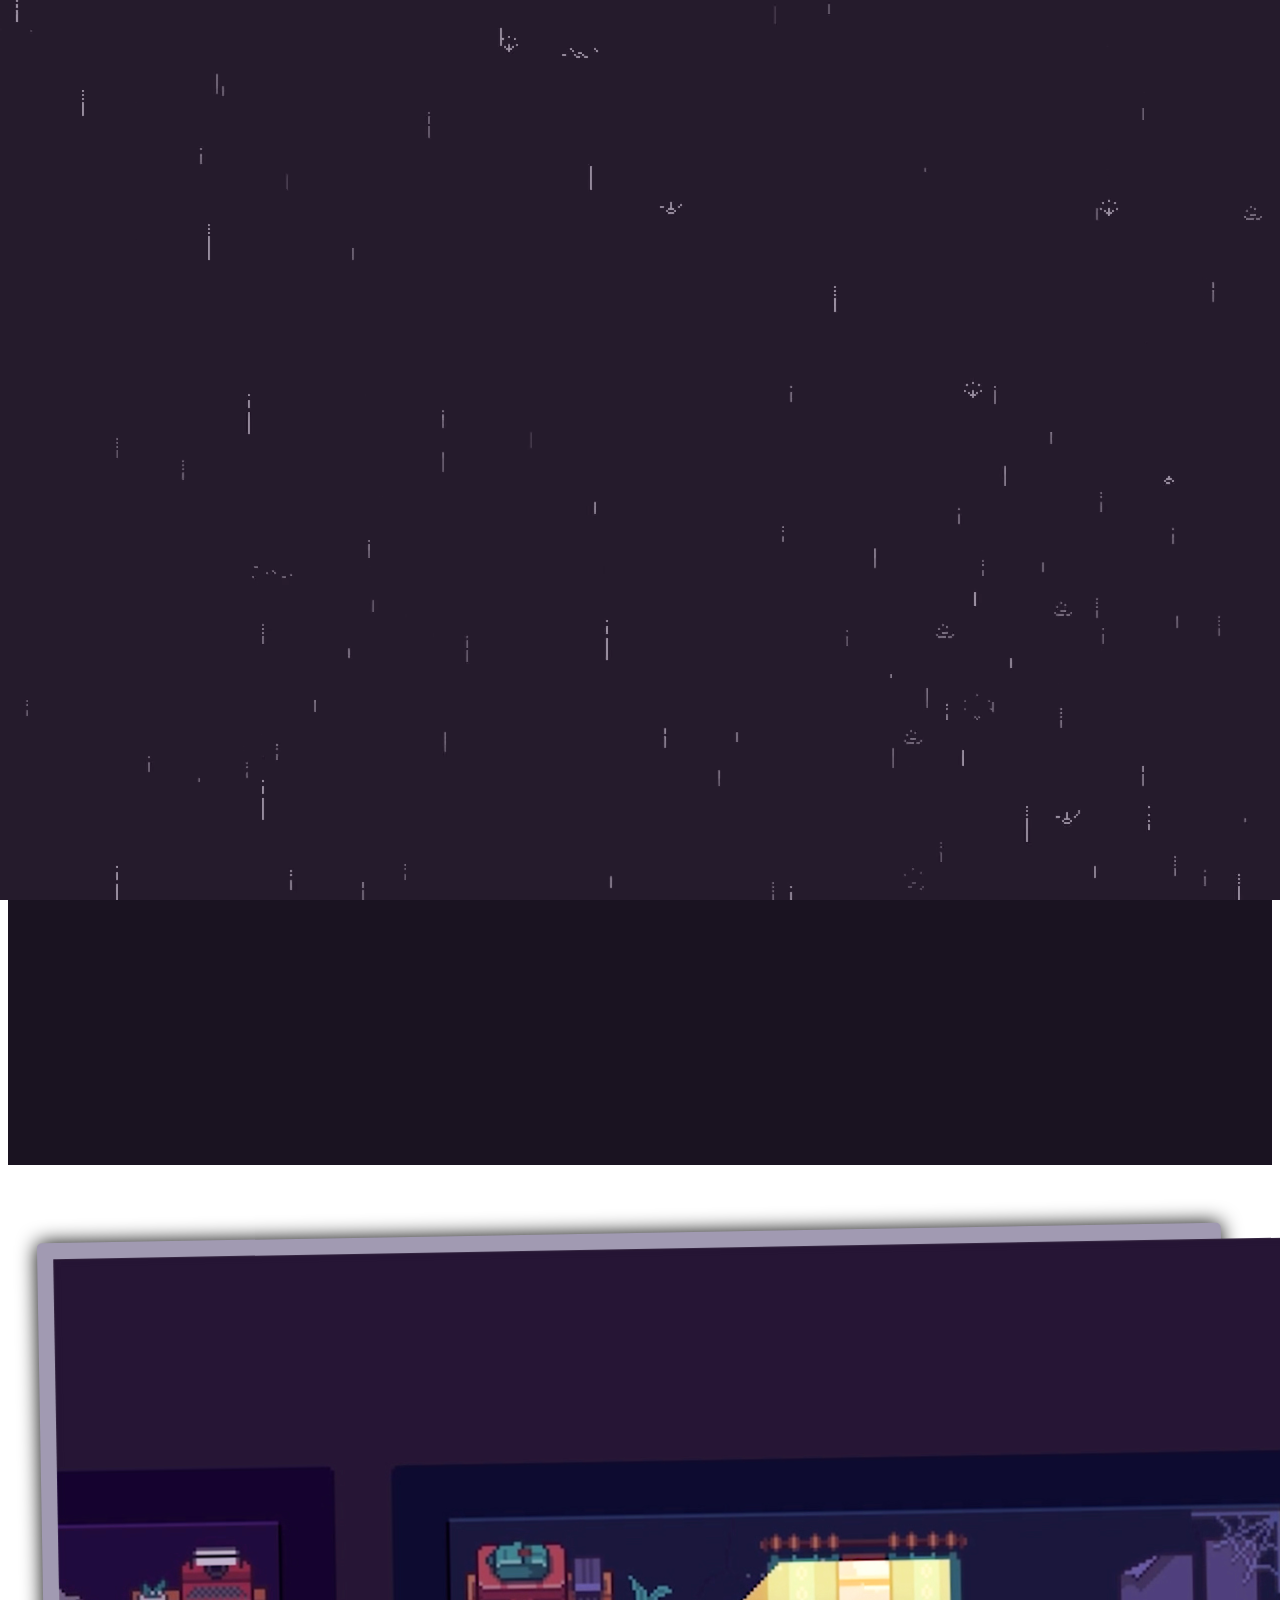
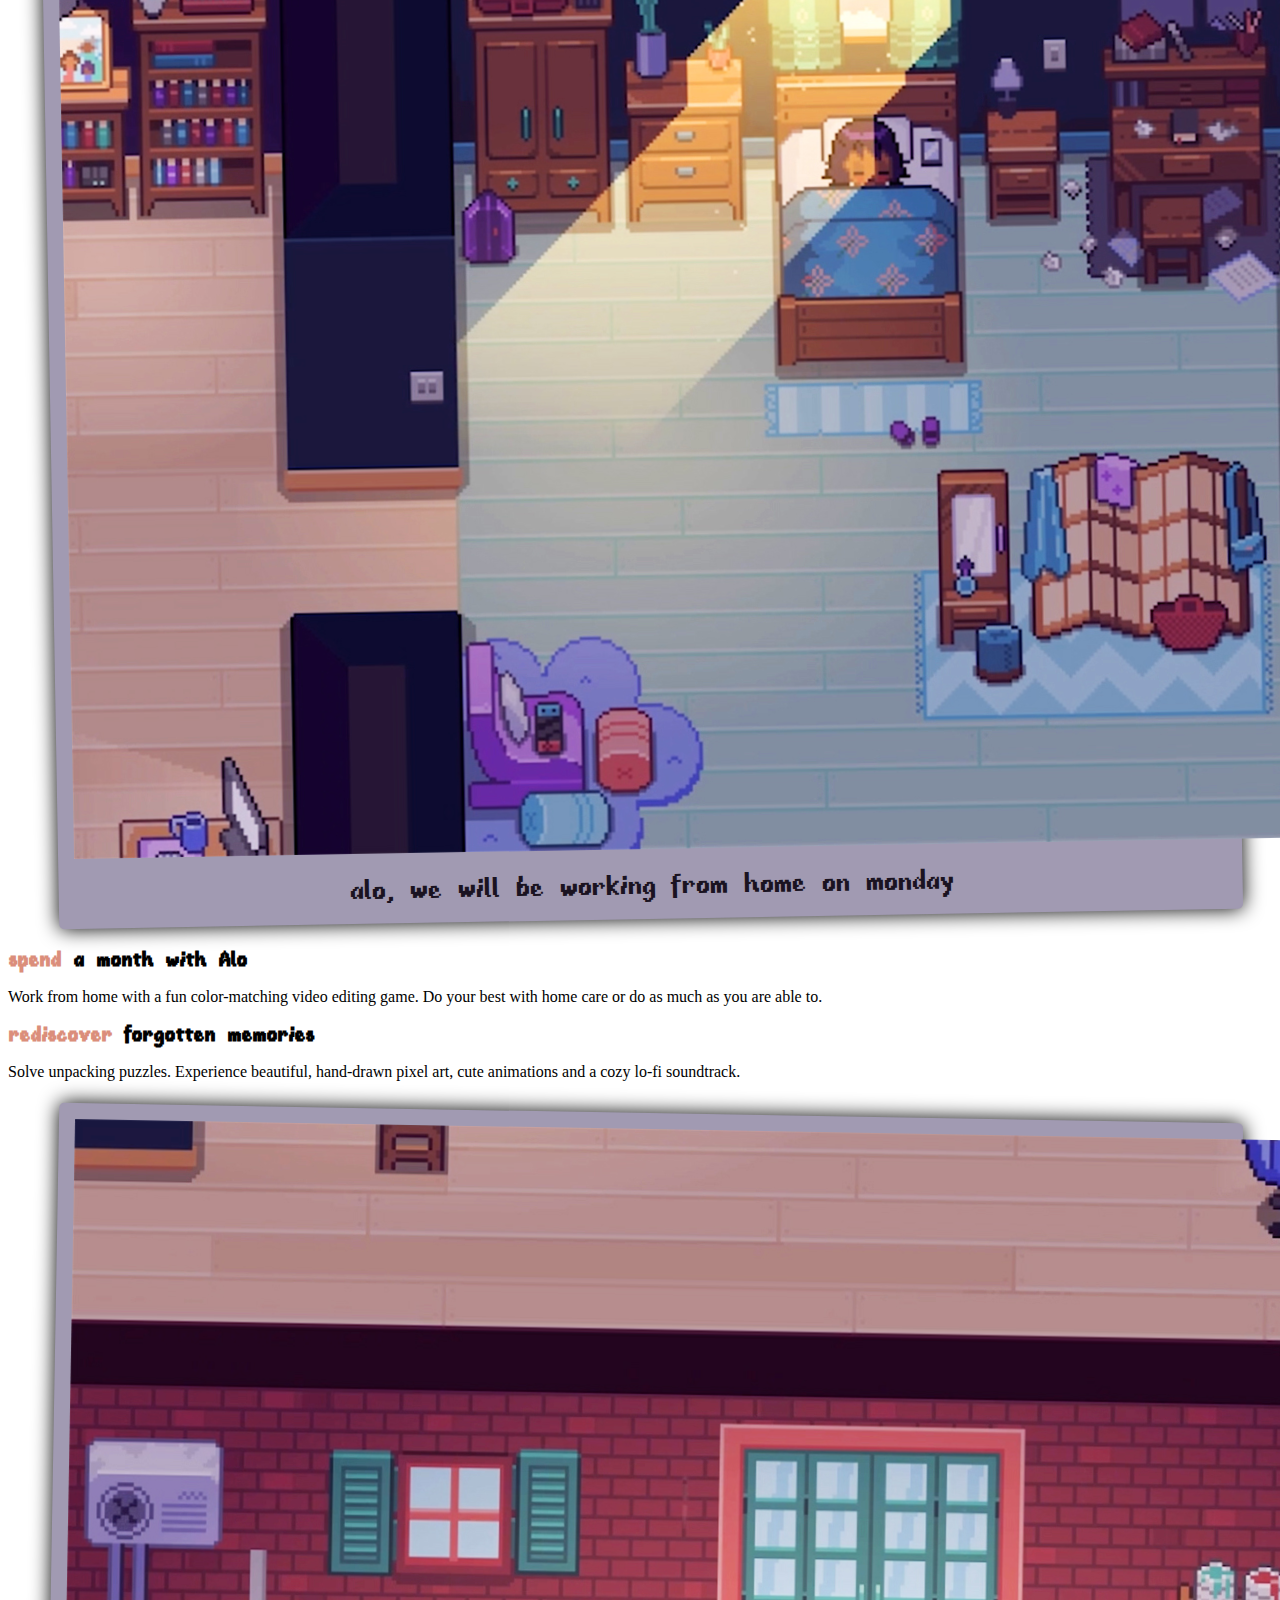
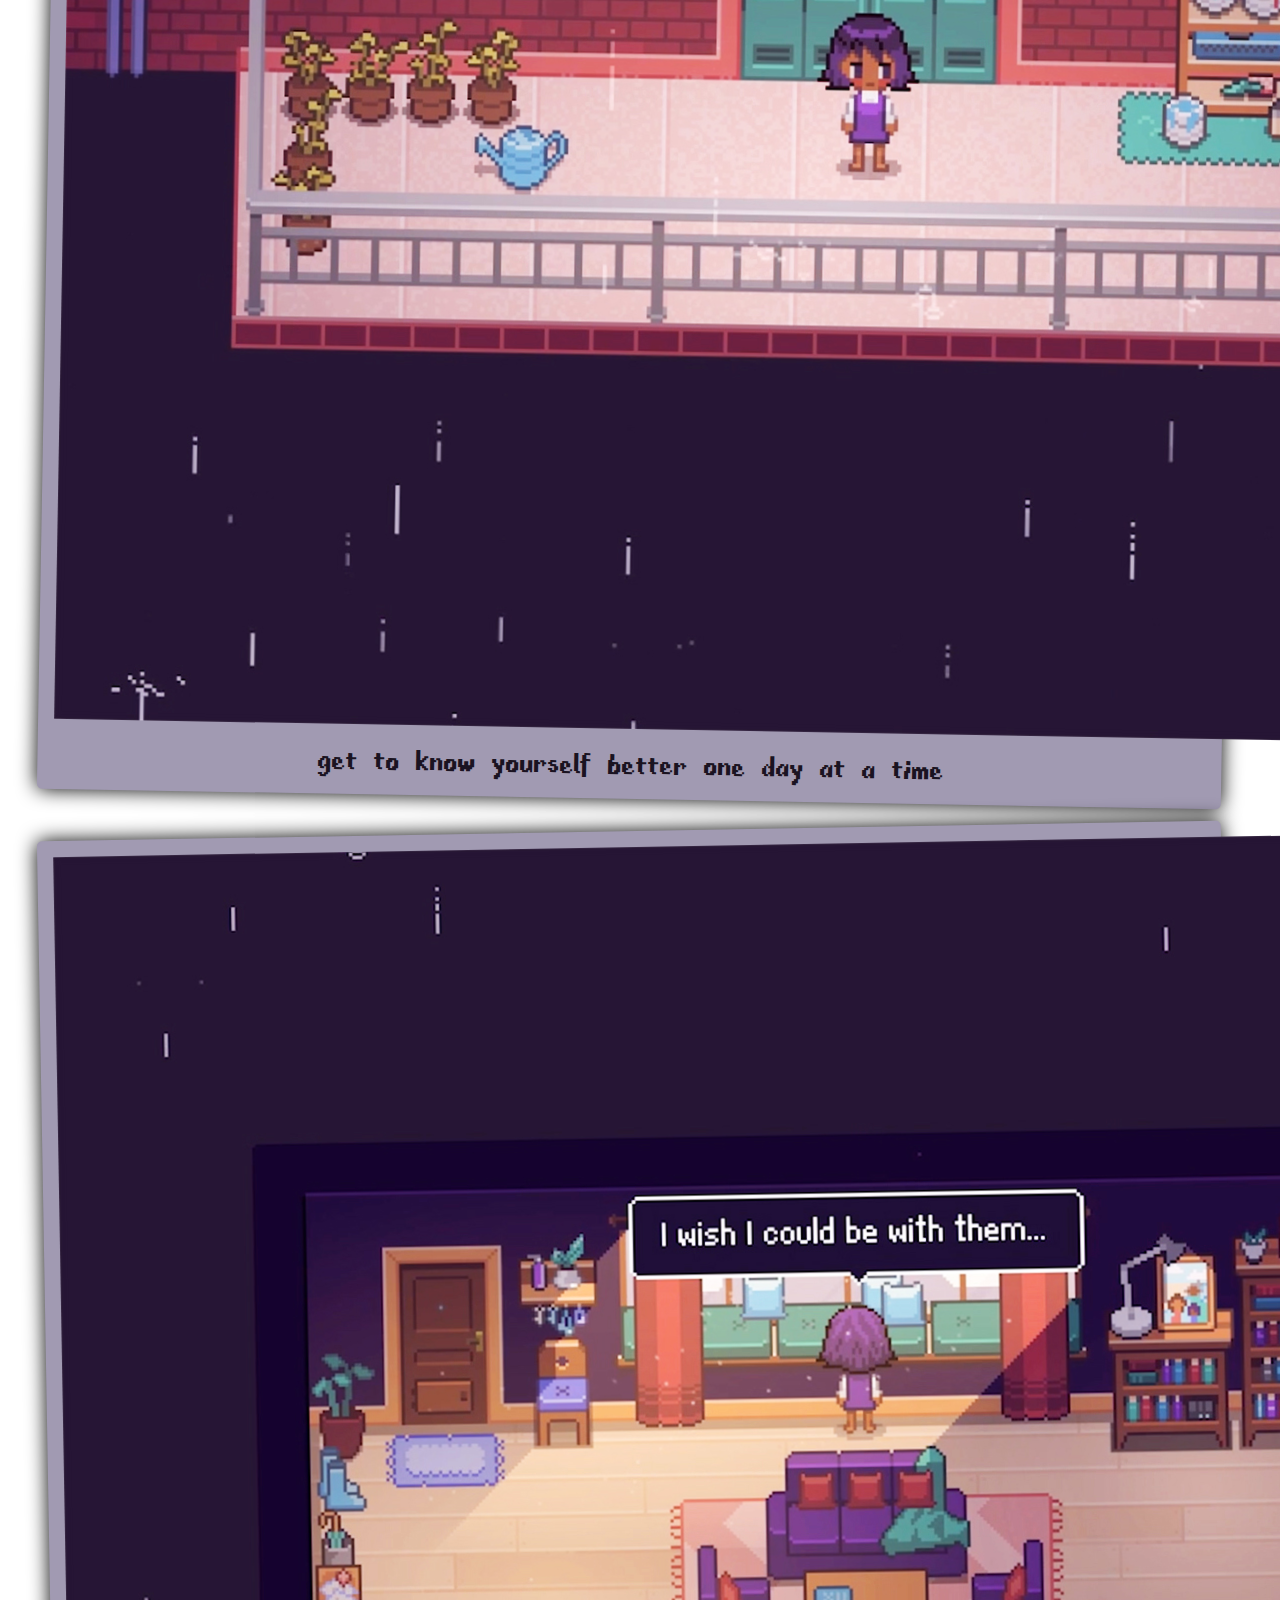
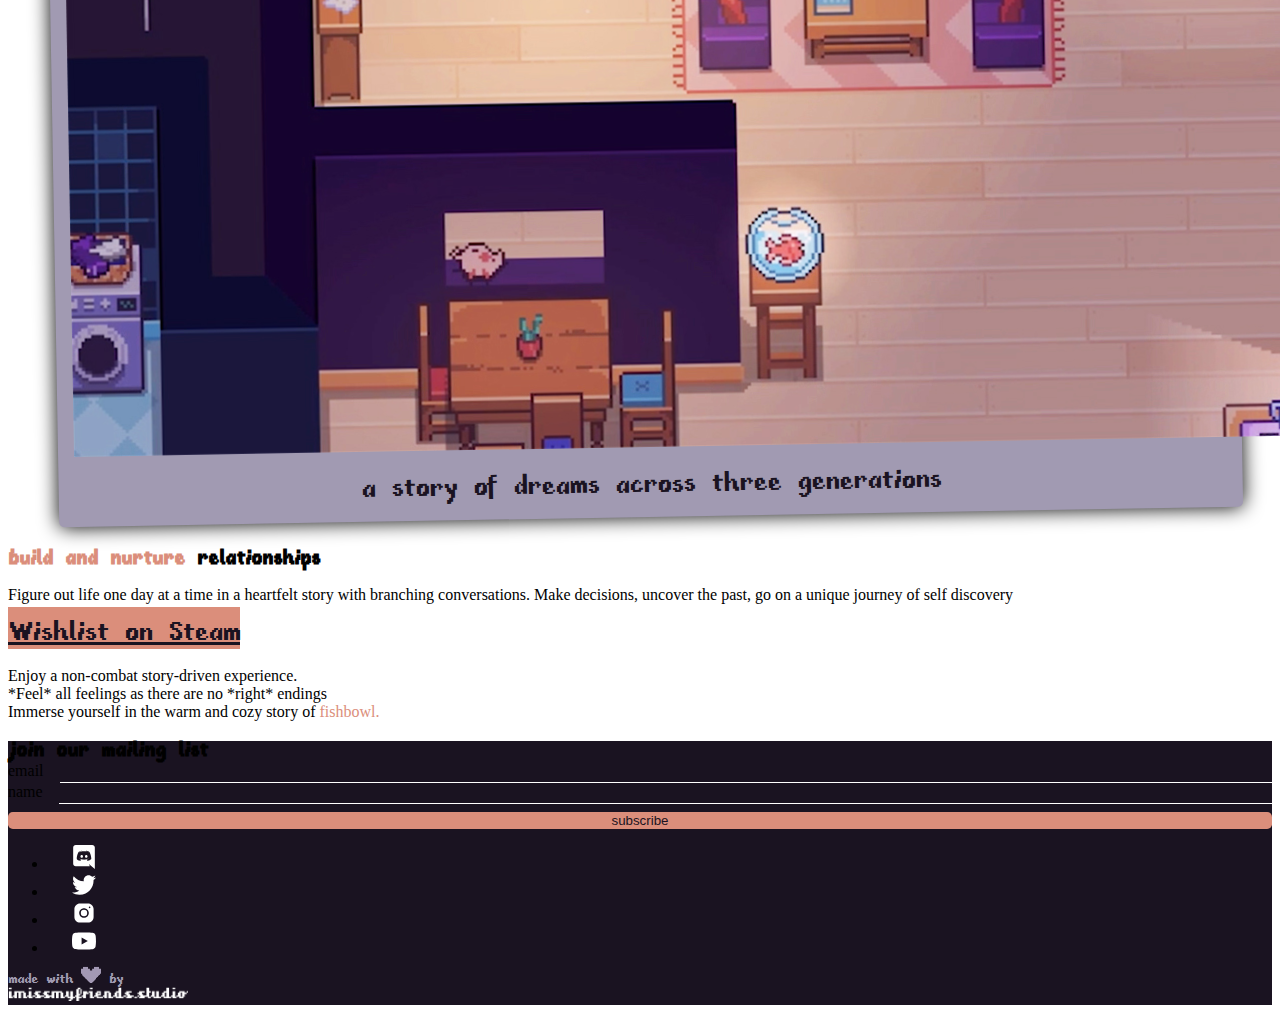
==== commit 382c673e: "feat: add links to steam and teaser" ====
--- a/fishbowl/index.html
+++ b/fishbowl/index.html
@@ -59,6 +59,9 @@
             </li>
             <li class="nav-item ms-4">
               <a class="nav-link" href="https://discord.gg/n5gaXVgDbU">discord</a>
+            </li>
+            <li class="nav-item ms-4">
+              <a class="nav-link" target="_blank" href="https://store.steampowered.com/app/1638070/Fishbowl/">steam</a>
             </li>
           </ul>
         </div>
@@ -74,6 +77,7 @@
         <div class="mx-auto">
           <p class="lead">
             <a href="#revue-embed" class="hero-link font-fibberish">a coming of age story told over a month</a>
+            <a href="https://store.steampowered.com/app/1638070/Fishbowl/" class="btn main-cta px-4" role="button" target="_blank">Wishlist on Steam</a>
           </p>
         </div>
       </div>
@@ -129,6 +133,8 @@
 
       <div class="col-lg-8 mx-auto my-5">
         <p class="mb-4 text-center fs-5">
+          <a href="https://store.steampowered.com/app/1638070/Fishbowl/" class="btn main-cta px-4" role="button" target="_blank">Wishlist on Steam</a>
+          <br><br>
           Enjoy a non-combat story-driven experience.
           <br>
           *Feel* all feelings as there are no *right* endings
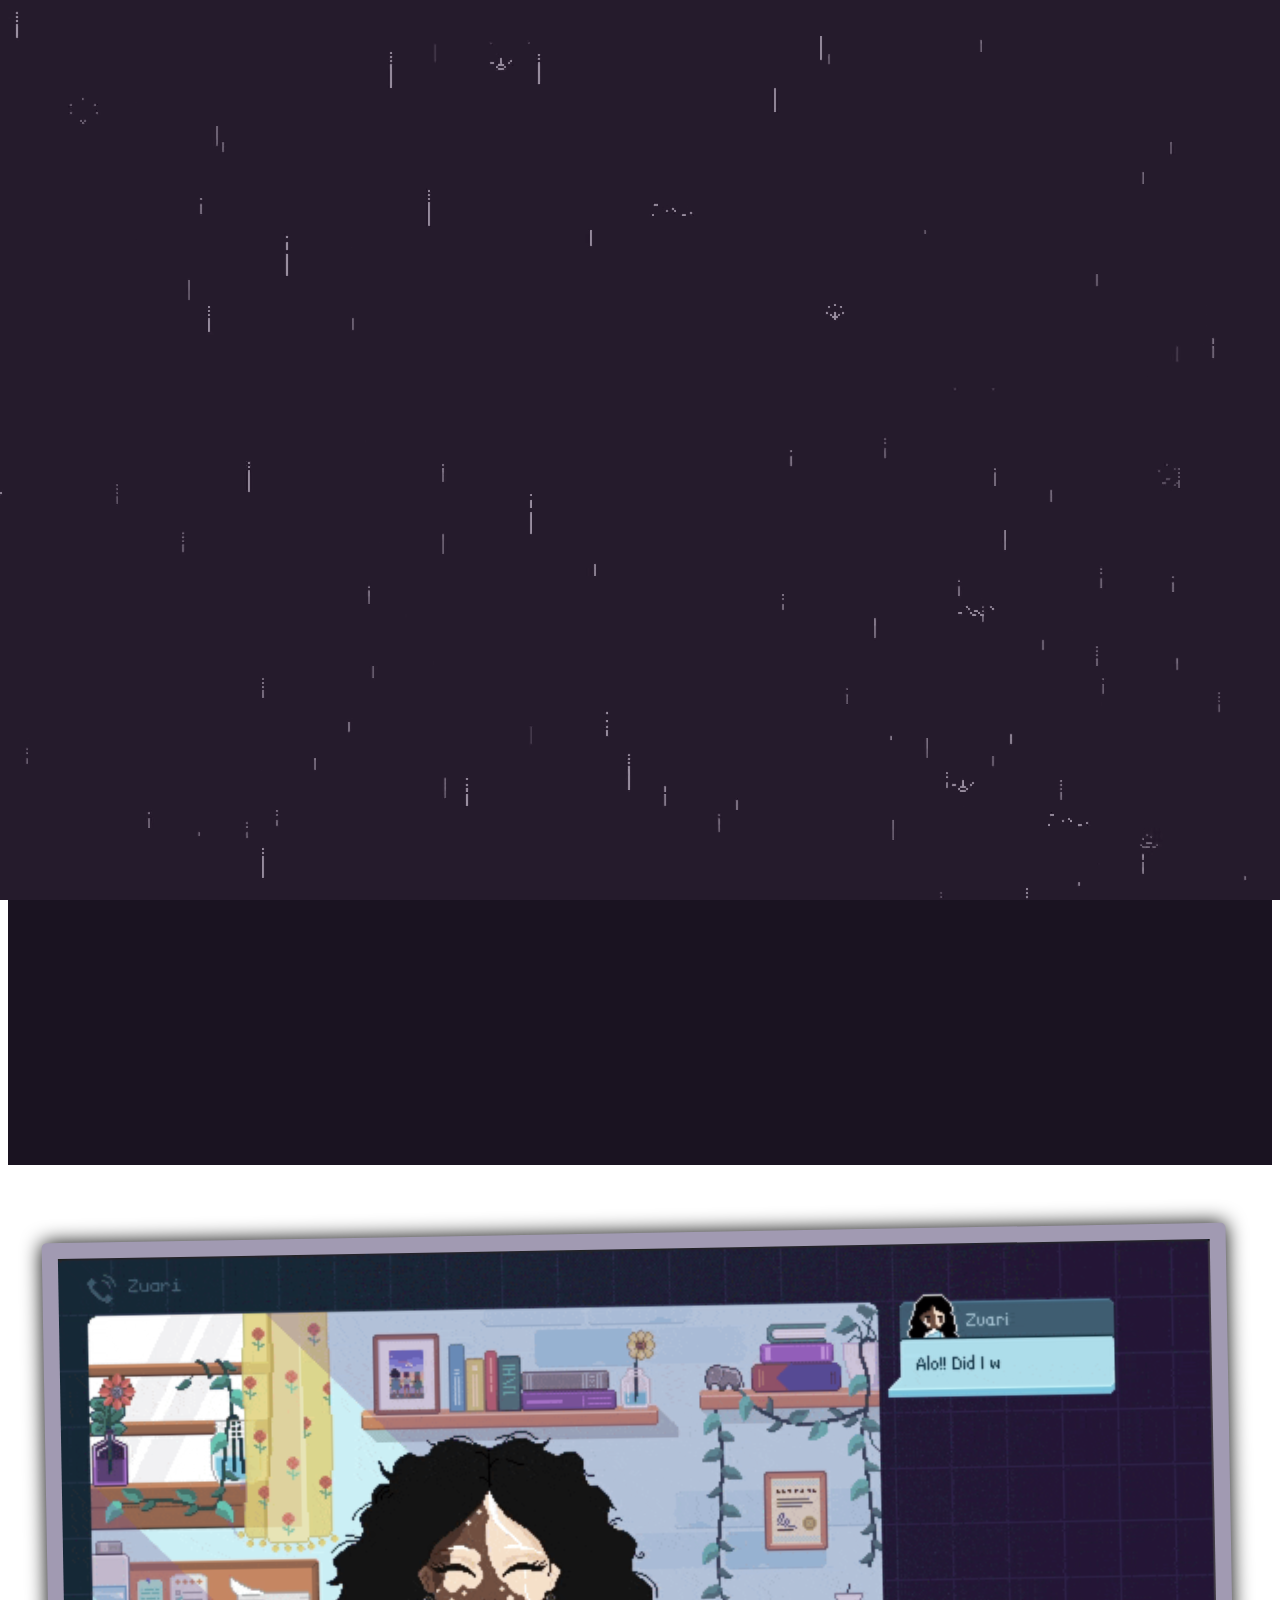
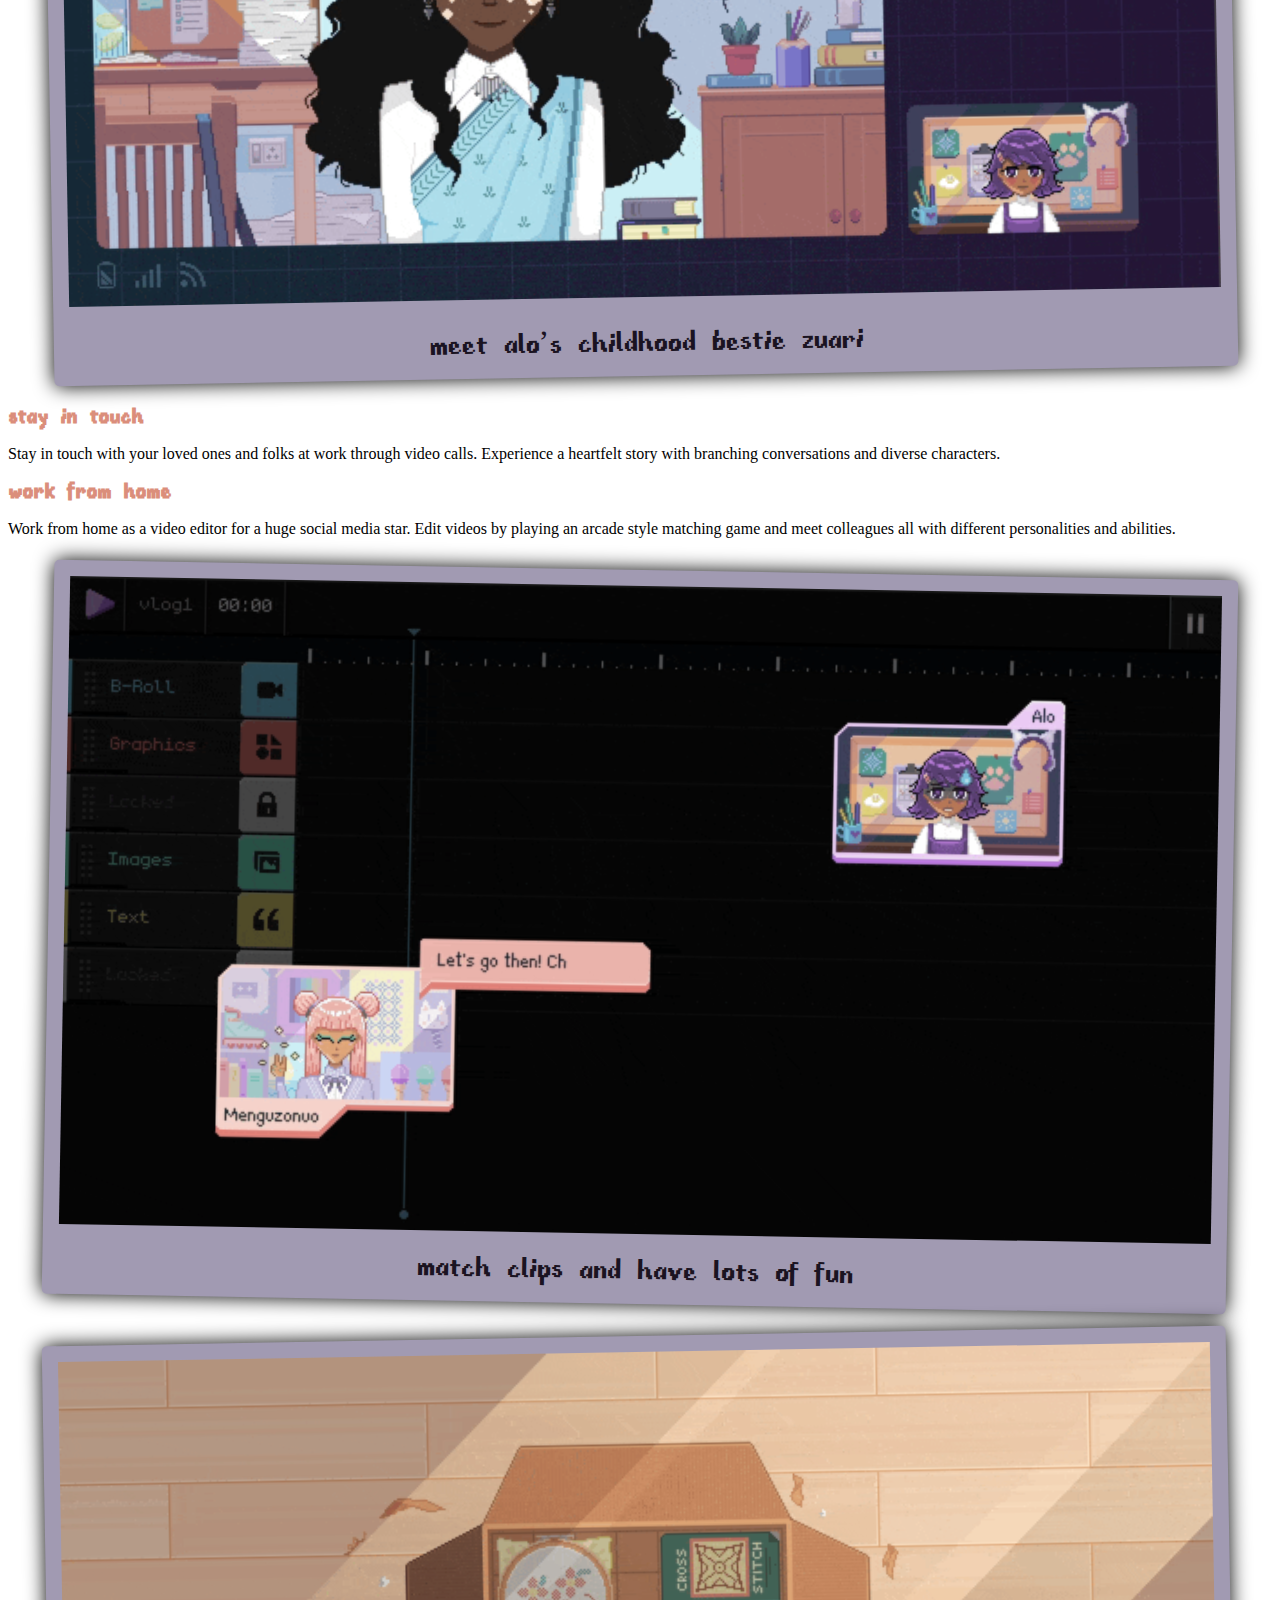
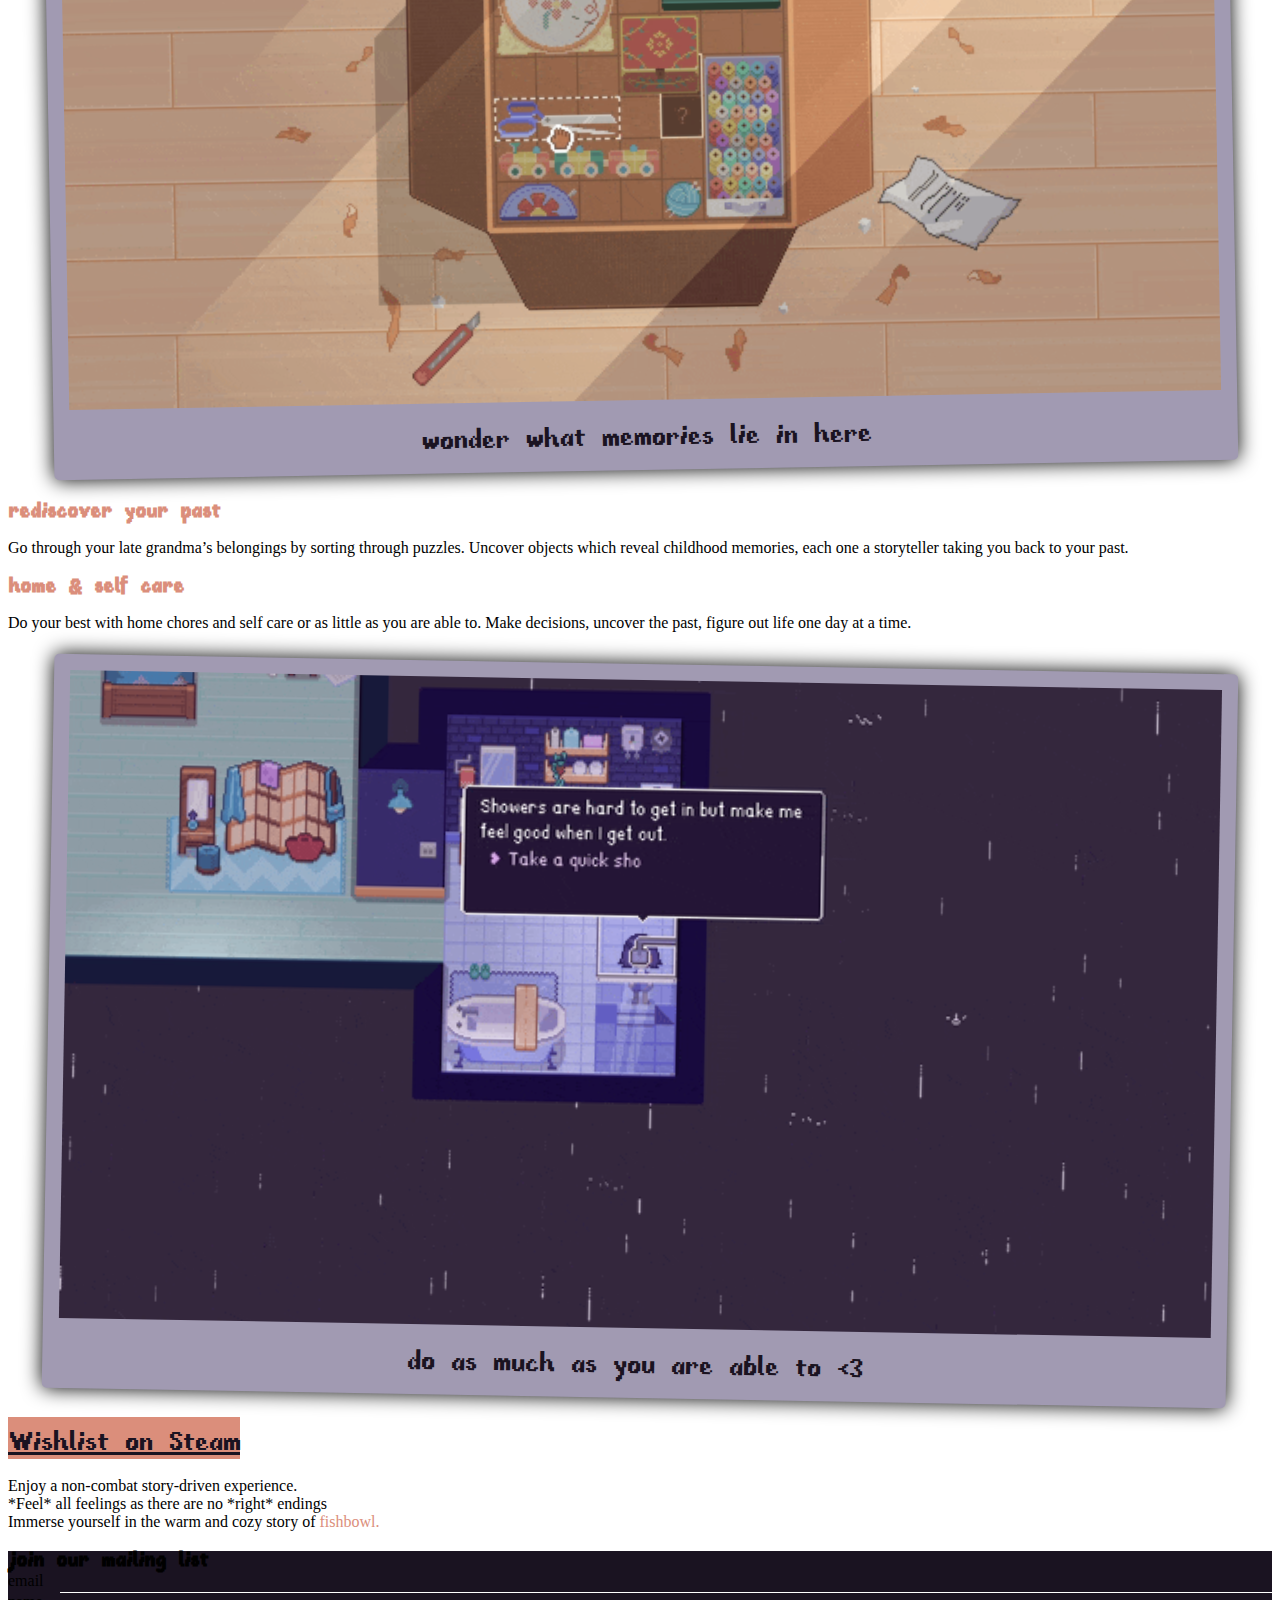
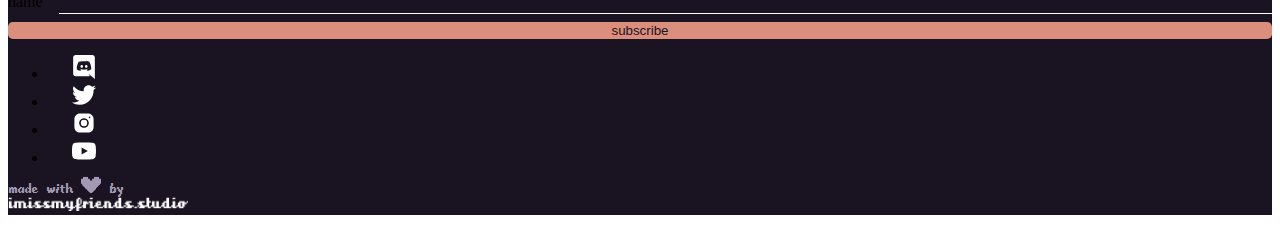
==== commit f23220a8: "feat: add details like steam page" ====
--- a/fishbowl/index.html
+++ b/fishbowl/index.html
@@ -89,14 +89,14 @@
       <div class="row py-5">
         <div class="col-md">
           <figure>
-              <img src="/assets/screenshots/fishbowl_game_cozy game_indiegame1.jpg" alt="Fishbowl screenshot: Alo in her bedroom" class="img-fluid">
-              <figcaption> Alo, we will be working from home on Monday</figcaption>
+              <img src="/assets/gifs/fishbowl-zu.gif" alt="Fishbowl screenshot: Alo in her bedroom" class="img-fluid" width="100%">
+              <figcaption> meet Alo’s childhood bestie Zuari</figcaption>
           </figure>
         </div>
         <div class="col-md-4 d-flex align-items-center">
           <div>
-            <h2><span class="highlight">spend</span> a month with Alo</h2>
-            <p class="lh-lg">Work from home with a fun color-matching video editing game. Do your best with home care or do as much as you are able to.</p>
+            <h2 class="highlight">stay in touch</h2>
+            <p class="lh-lg">Stay in touch with your loved ones and folks at work through video calls. Experience a heartfelt story with branching conversations and diverse characters.</p>
           </div>
         </div>
       </div>
@@ -104,14 +104,14 @@
       <div class="row py-5">
         <div class="col-md-4 d-flex align-items-center text-end">
           <div>
-            <h2><span class="highlight">rediscover</span> forgotten memories</h2>
-            <p class="lh-lg">Solve unpacking puzzles. Experience beautiful, hand-drawn pixel art, cute animations and a cozy lo-fi soundtrack.</p>
+            <h2 class="highlight">work from home</h2>
+            <p class="lh-lg">Work from home as a video editor for a huge social media star. Edit videos by playing an arcade style matching game and meet colleagues all with different personalities and abilities.</p>
           </div>
         </div>
         <div class="col-md">
           <figure class="other-side">
-            <img src="/assets/screenshots/fishbowl_game_cozy game_indiegame2.jpg" alt="Fishbowl screenshot: Alo in the balcony" class="img-fluid">
-            <figcaption>Get to know yourself better one day at a time</figcaption>
+            <img src="/assets/gifs/fishbowl-video-editing.gif" alt="Fishbowl screenshot: Alo in the balcony" class="img-fluid" width="100%">
+            <figcaption>match clips and have lots of fun</figcaption>
           </figure>
         </div>
       </div>
@@ -119,15 +119,31 @@
       <div class="row py-5">
         <div class="col-md">
           <figure>
-            <img src="/assets/screenshots/fishbowl_game_cozy game_indiegame3.jpg" alt="Fishbowl screenshot: Alo looking out of the window" class="img-fluid">
-            <figcaption>A story of dreams across three generations</figcaption>
+            <img src="/assets/gifs/fishbowl-sorting-puzzle.gif" alt="Fishbowl screenshot: Alo looking out of the window" class="img-fluid" width="100%">
+            <figcaption>wonder what memories lie in here</figcaption>
           </figure>
         </div>
         <div class="col-md-4 d-flex align-items-center">
           <div>
-            <h2><span class="highlight">build and nurture</span> relationships</h2>
-            <p class="lh-lg">Figure out life one day at a time in a heartfelt story with branching conversations. Make decisions, uncover the past, go on a unique journey of self discovery</p>
-          </div>
+            <h2 class="highlight">rediscover your past</h2>
+            <p class="lh-lg">Go through your late grandma’s belongings by sorting through puzzles. Uncover objects which reveal childhood memories, each one a storyteller taking you back to your past.</p>
+          </div>
+        </div>
+      </div>
+
+      <div class="row py-5">
+        <div class="col-md-4 d-flex align-items-center text-end">
+          <div>
+            <h2 class="highlight">home & self care</h2>
+            <p class="lh-lg">Do your best with home chores and self care or as little as you are able to. Make decisions, uncover the past, figure out life one day at a time.
+            </p>
+          </div>
+        </div>
+        <div class="col-md">
+          <figure class="other-side">
+            <img src="/assets/gifs/fishbowl-home-care.gif" alt="Fishbowl screenshot: Alo in the balcony" class="img-fluid" width="100%">
+            <figcaption>do as much as you are able to <3</figcaption>
+          </figure>
         </div>
       </div>
 
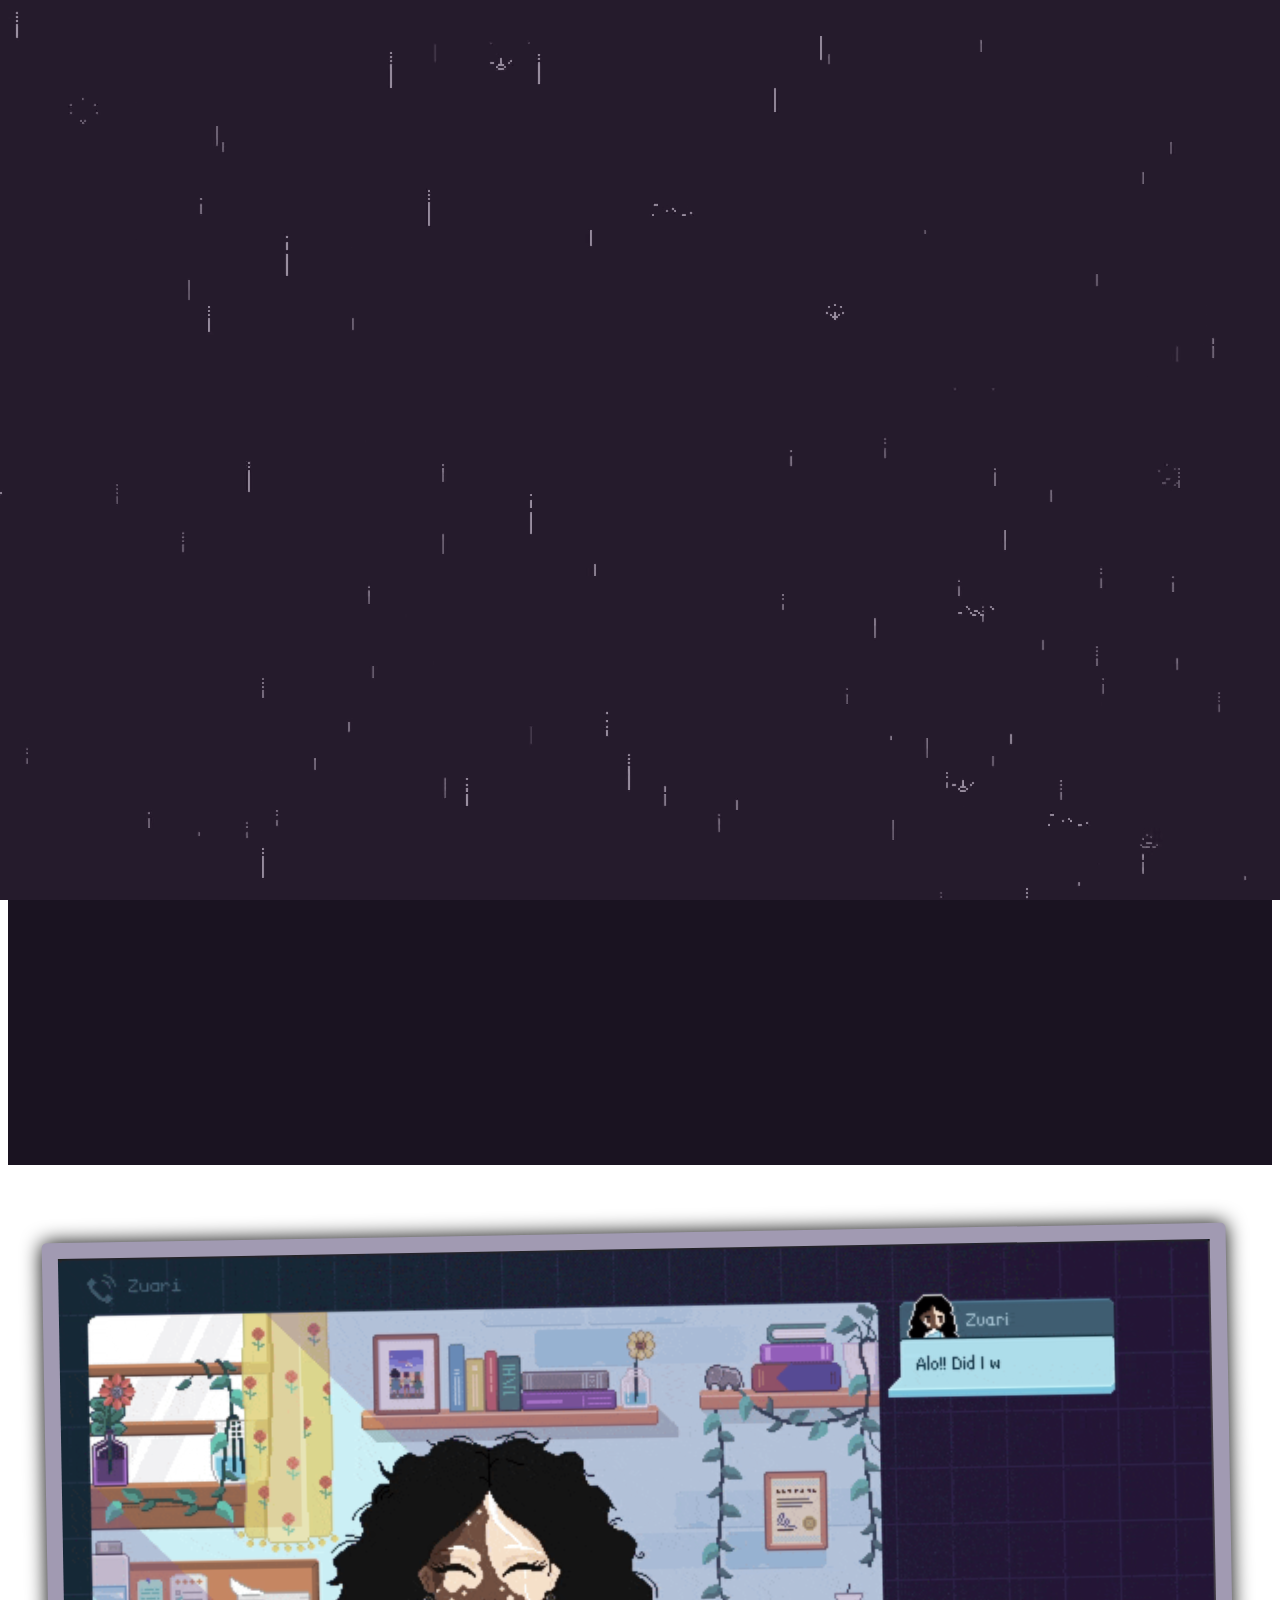
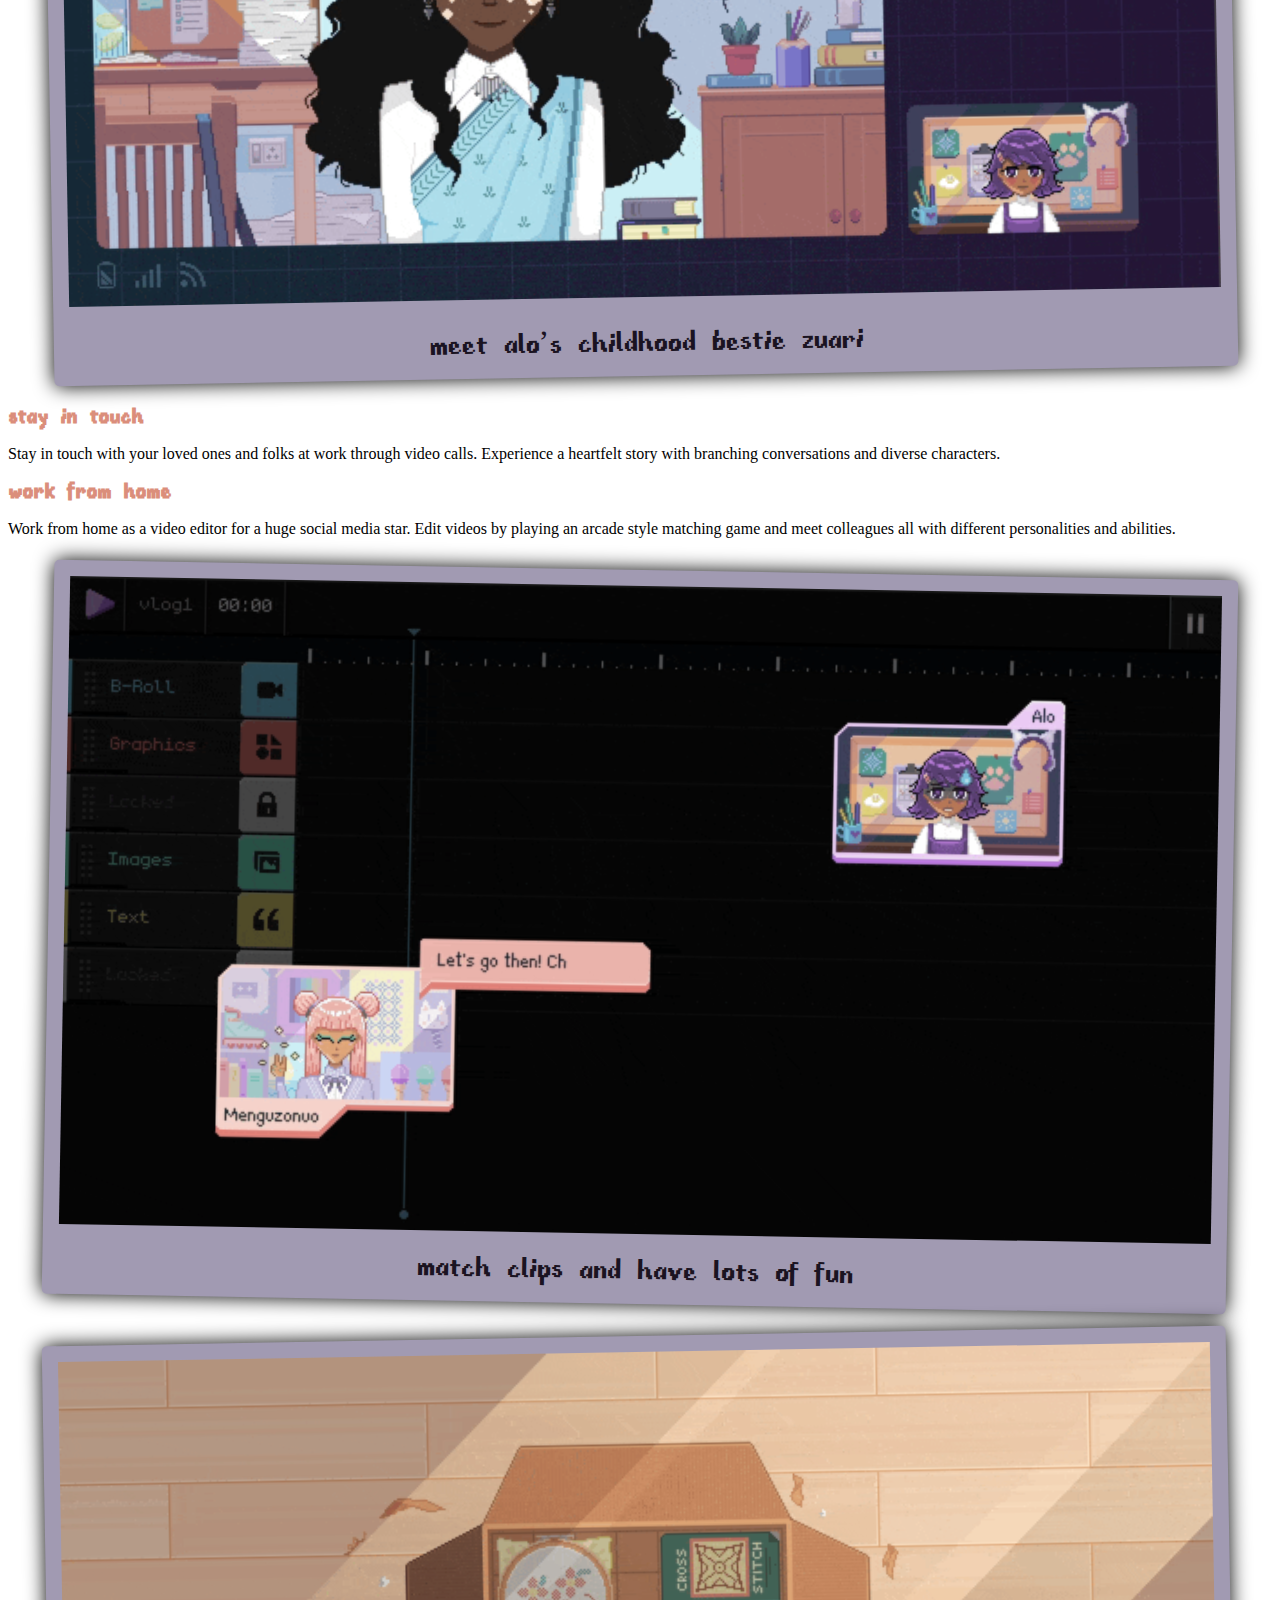
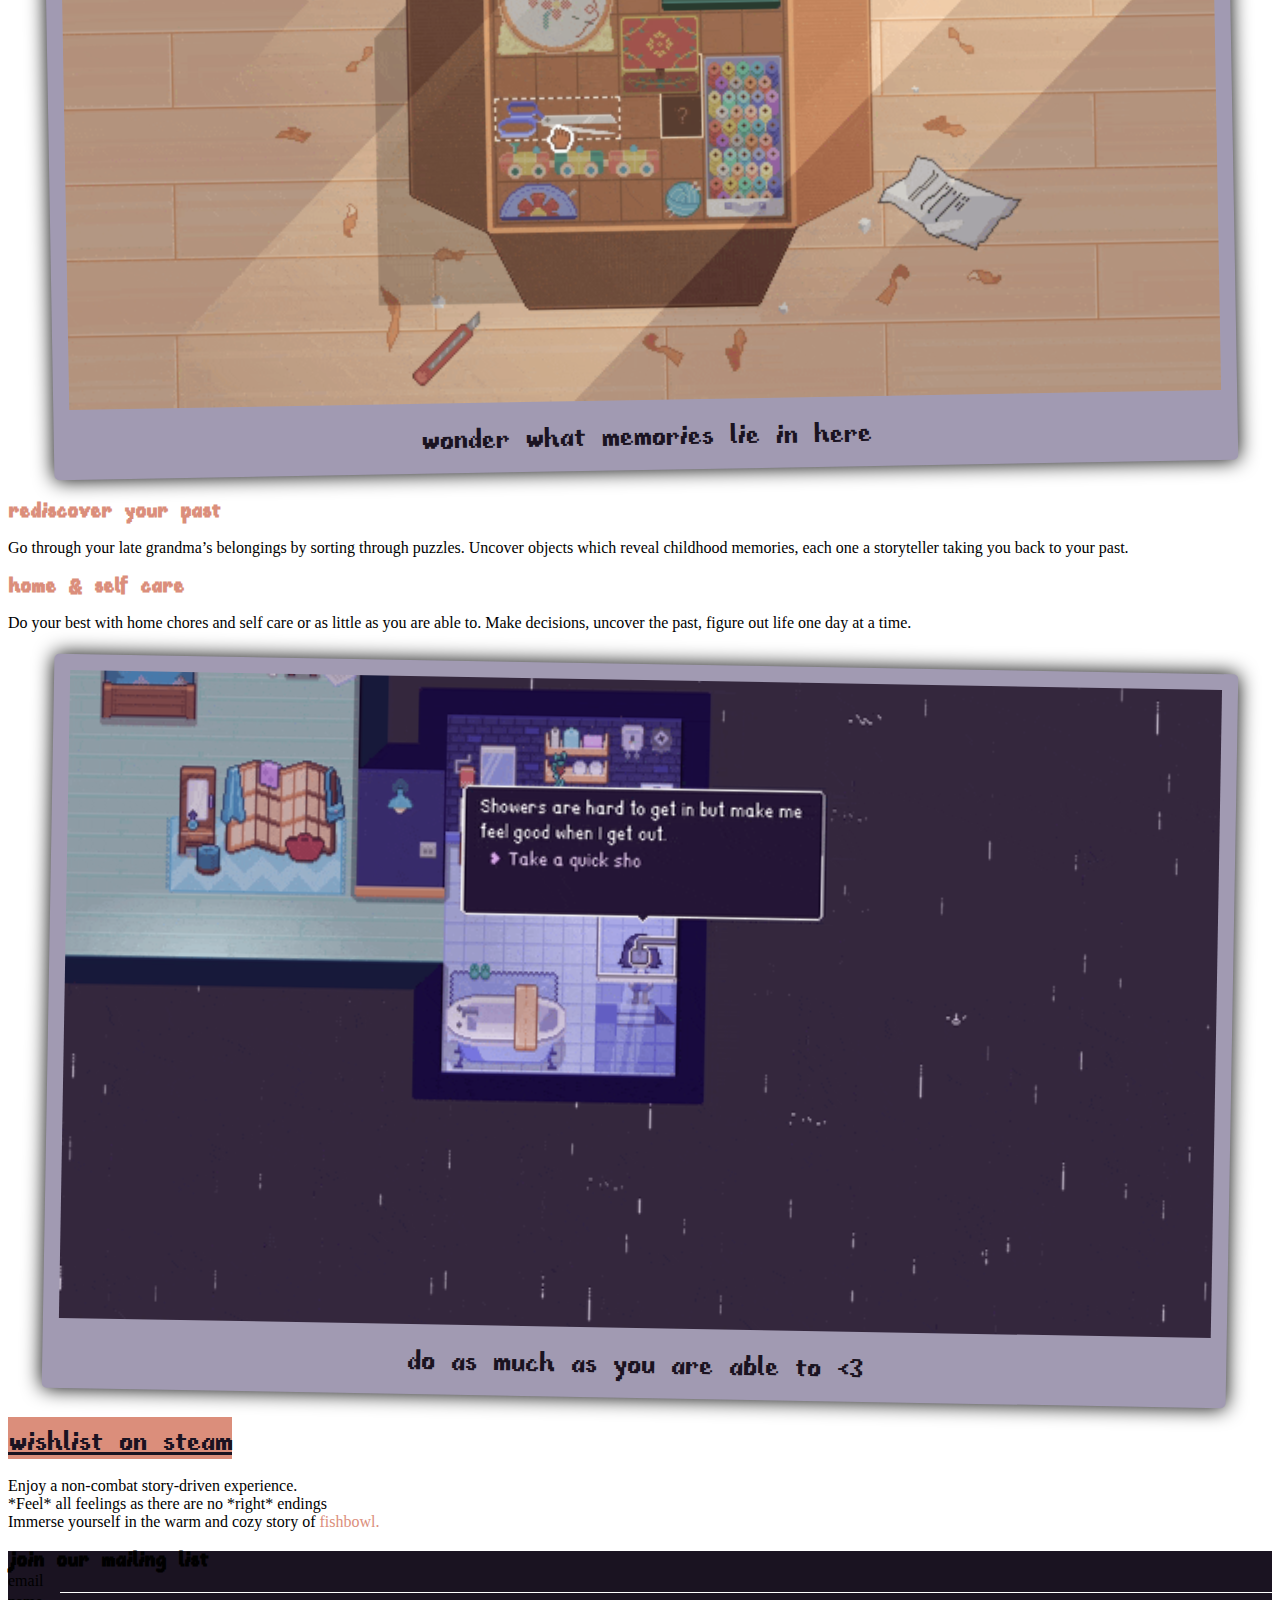
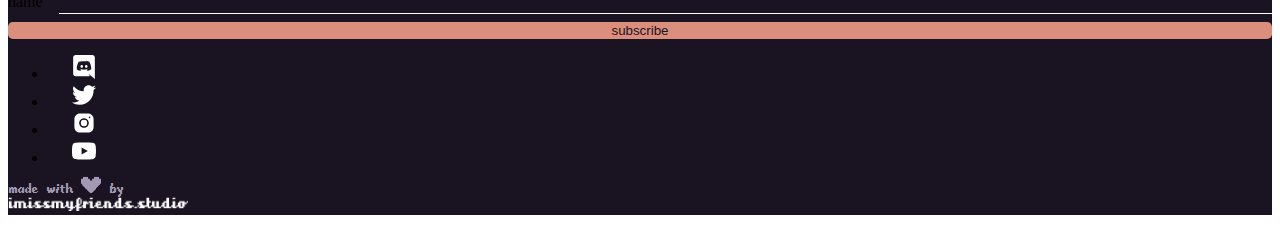
==== commit 21704229: "feat: update presskit" ====
--- a/fishbowl/index.html
+++ b/fishbowl/index.html
@@ -77,7 +77,7 @@
         <div class="mx-auto">
           <p class="lead">
             <a href="#revue-embed" class="hero-link font-fibberish">a coming of age story told over a month</a>
-            <a href="https://store.steampowered.com/app/1638070/Fishbowl/" class="btn main-cta px-4" role="button" target="_blank">Wishlist on Steam</a>
+            <a href="https://store.steampowered.com/app/1638070/Fishbowl/" class="btn main-cta px-4" role="button" target="_blank">wishlist on steam</a>
           </p>
         </div>
       </div>
@@ -149,7 +149,7 @@
 
       <div class="col-lg-8 mx-auto my-5">
         <p class="mb-4 text-center fs-5">
-          <a href="https://store.steampowered.com/app/1638070/Fishbowl/" class="btn main-cta px-4" role="button" target="_blank">Wishlist on Steam</a>
+          <a href="https://store.steampowered.com/app/1638070/Fishbowl/" class="btn main-cta px-4" role="button" target="_blank">wishlist on steam</a>
           <br><br>
           Enjoy a non-combat story-driven experience.
           <br>
--- a/style.css
+++ b/style.css
@@ -162,7 +162,7 @@
   font-family: 'fibberishregular';
   background: var(--branding-orange);
   border: none;
-  color: var(--bs-body-bg);
+  color: var(--bs-body-bg) !important;
   font-size: 1.5rem;
   padding-top: 0.8rem;
 }
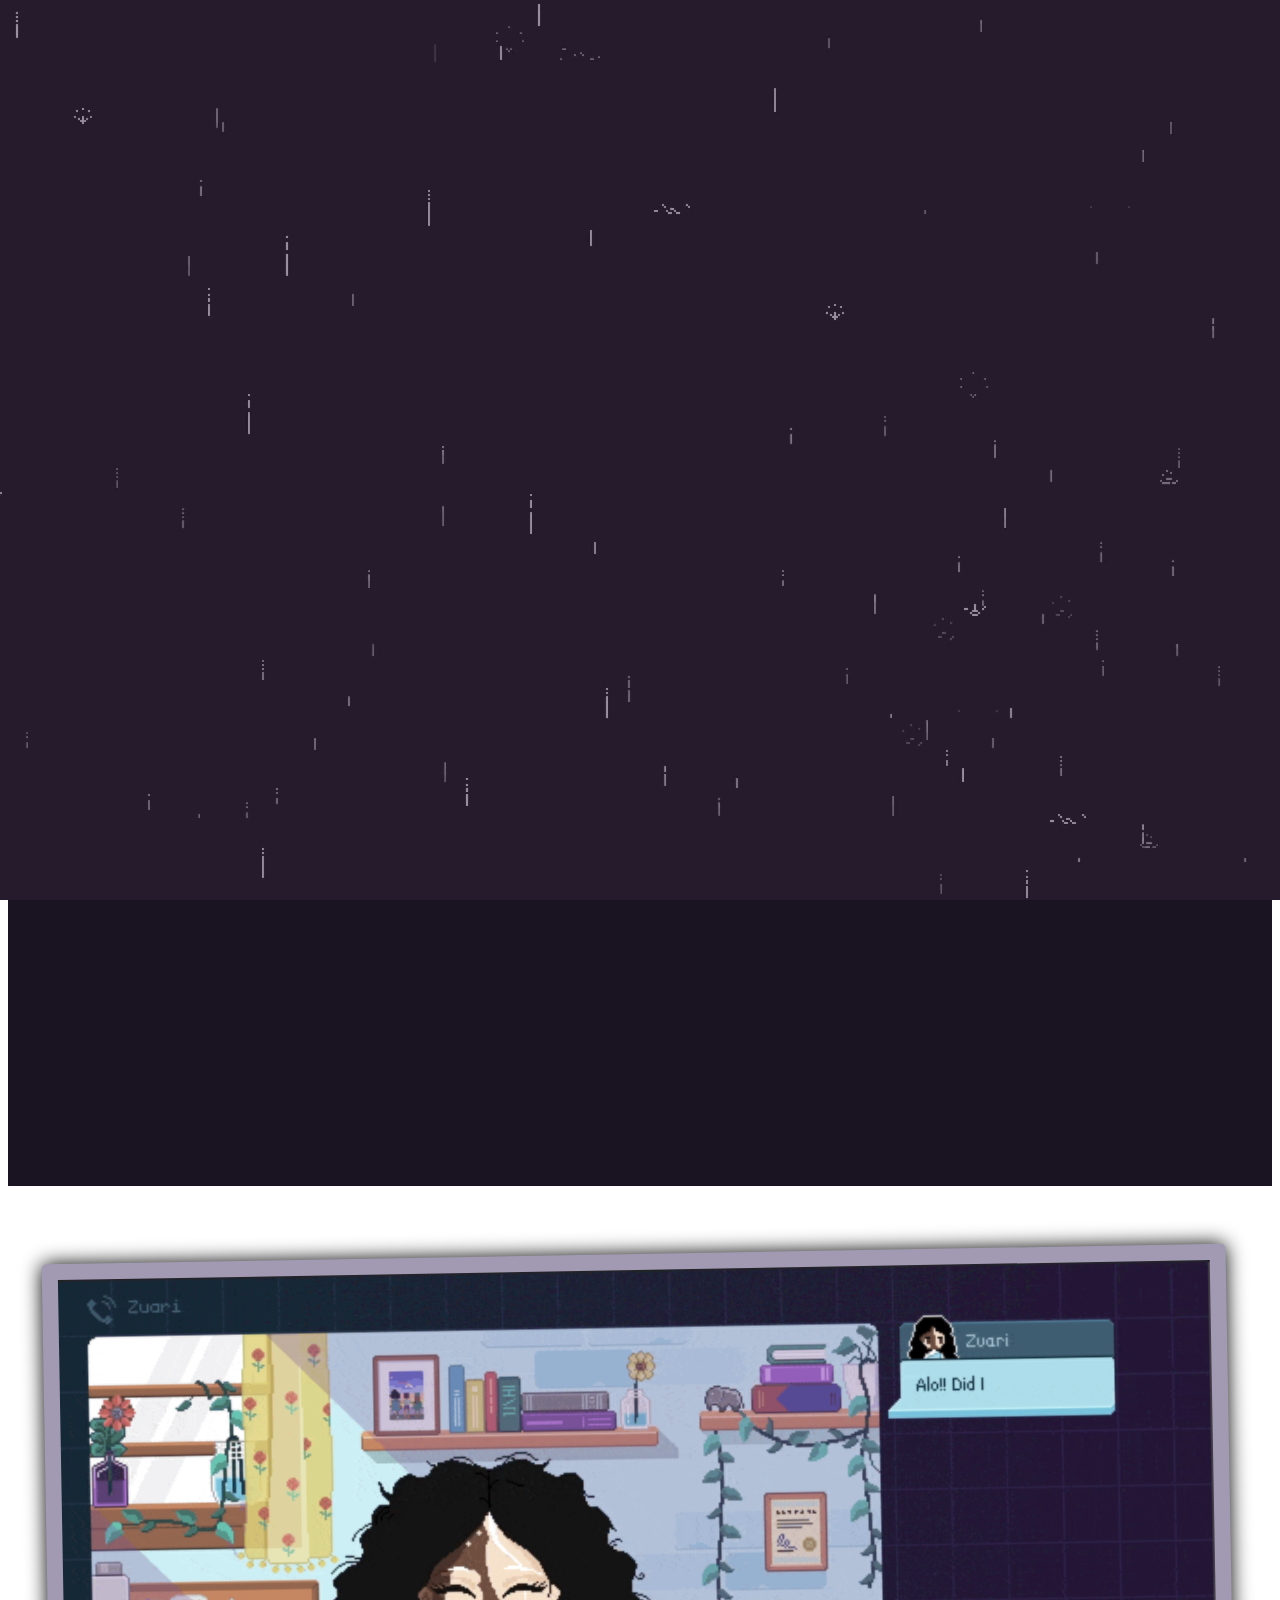
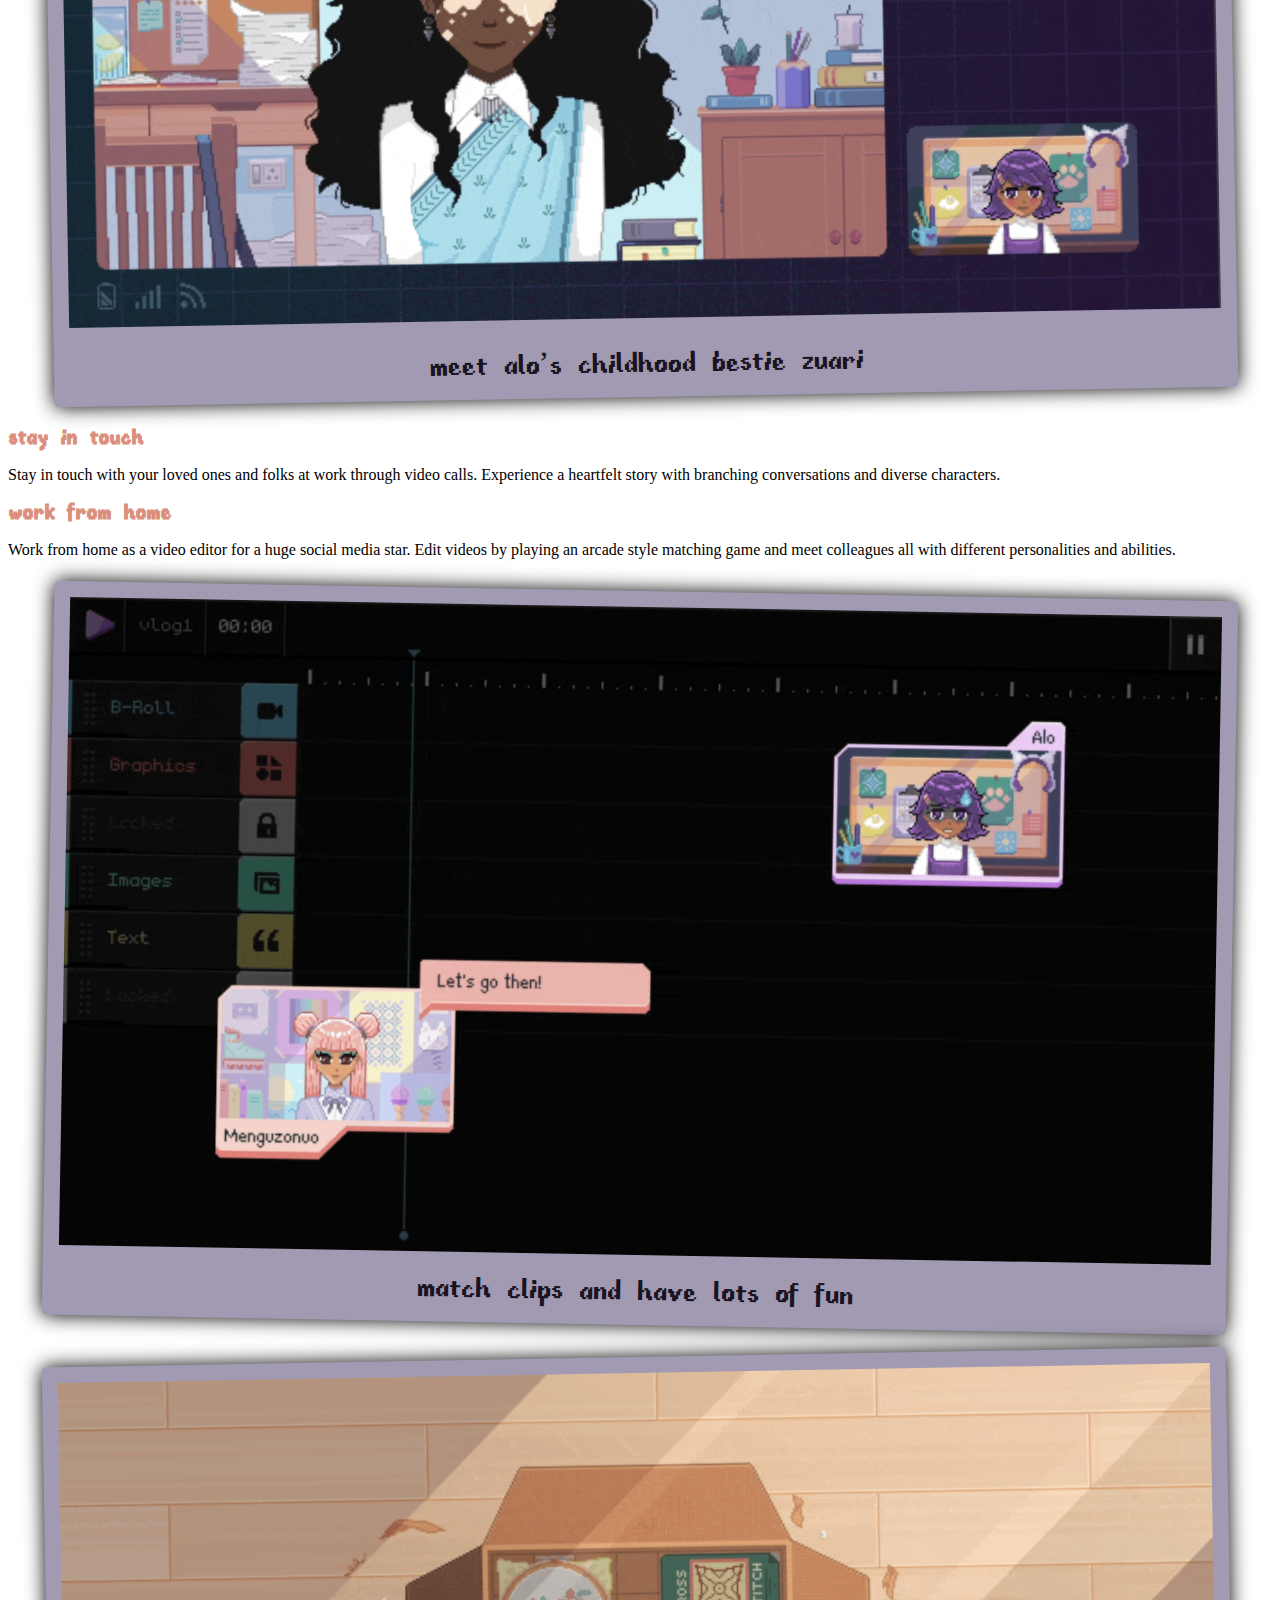
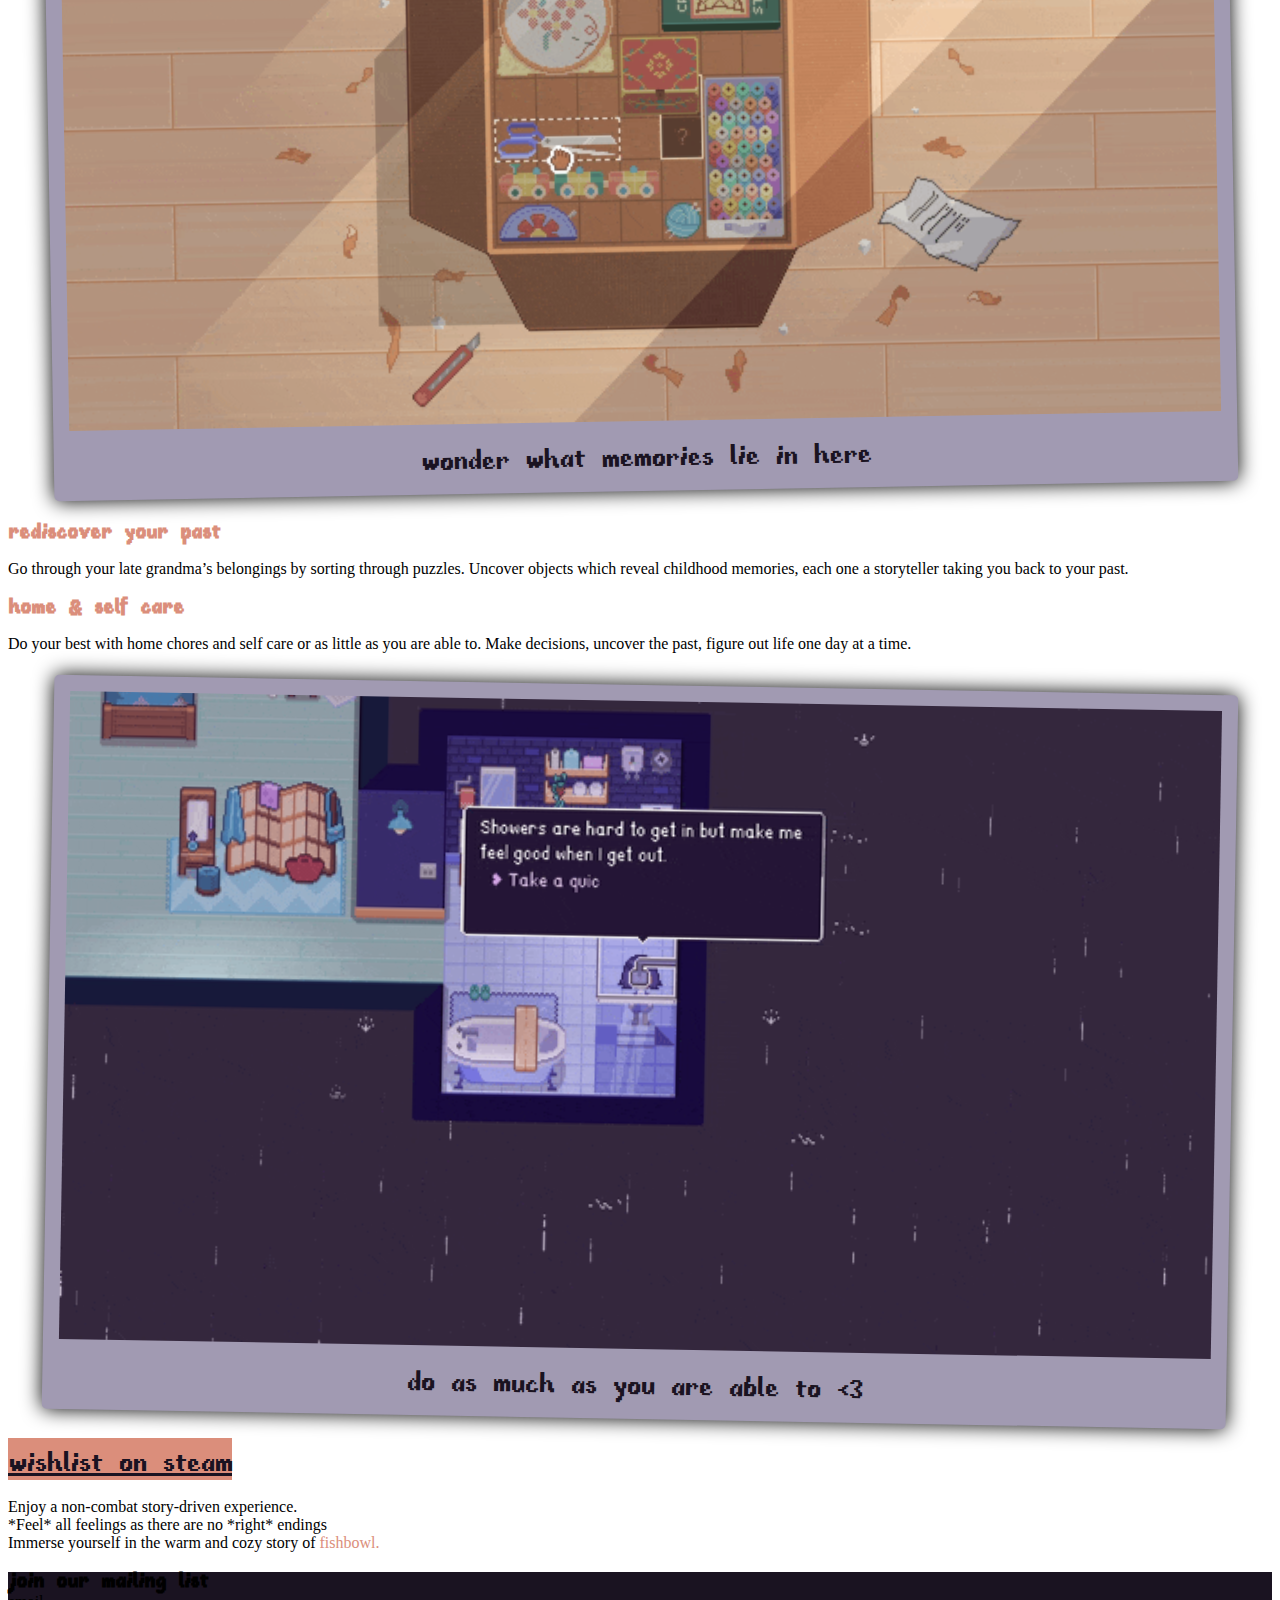
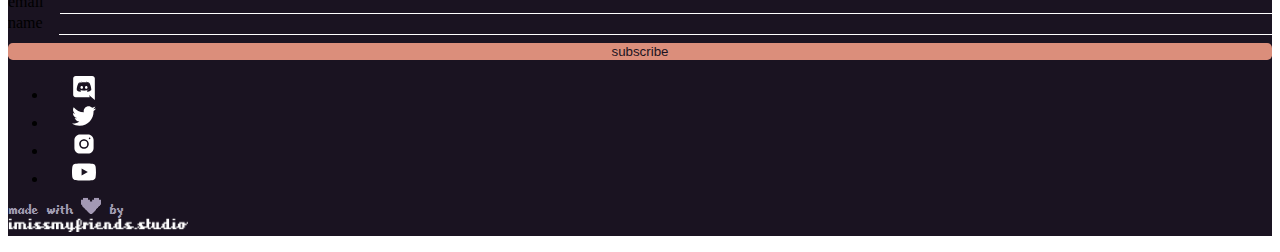
==== commit 5fb17c68: "feat: add link to japanese presskit" ====
--- a/fishbowl/index.html
+++ b/fishbowl/index.html
@@ -53,6 +53,9 @@
             </li>
             <li class="nav-item ms-4">
               <a class="nav-link" href="/fishbowl/presskit.html">presskit</a>
+            </li>
+            <li class="nav-item ms-4">
+              <a class="nav-link" href="/fishbowl/presskit-ja.html">プレスキット ツイ</a>
             </li>
             <li class="nav-item ms-4">
               <a class="nav-link" href="https://twitter.com/imissmy_friends">twitter</a>
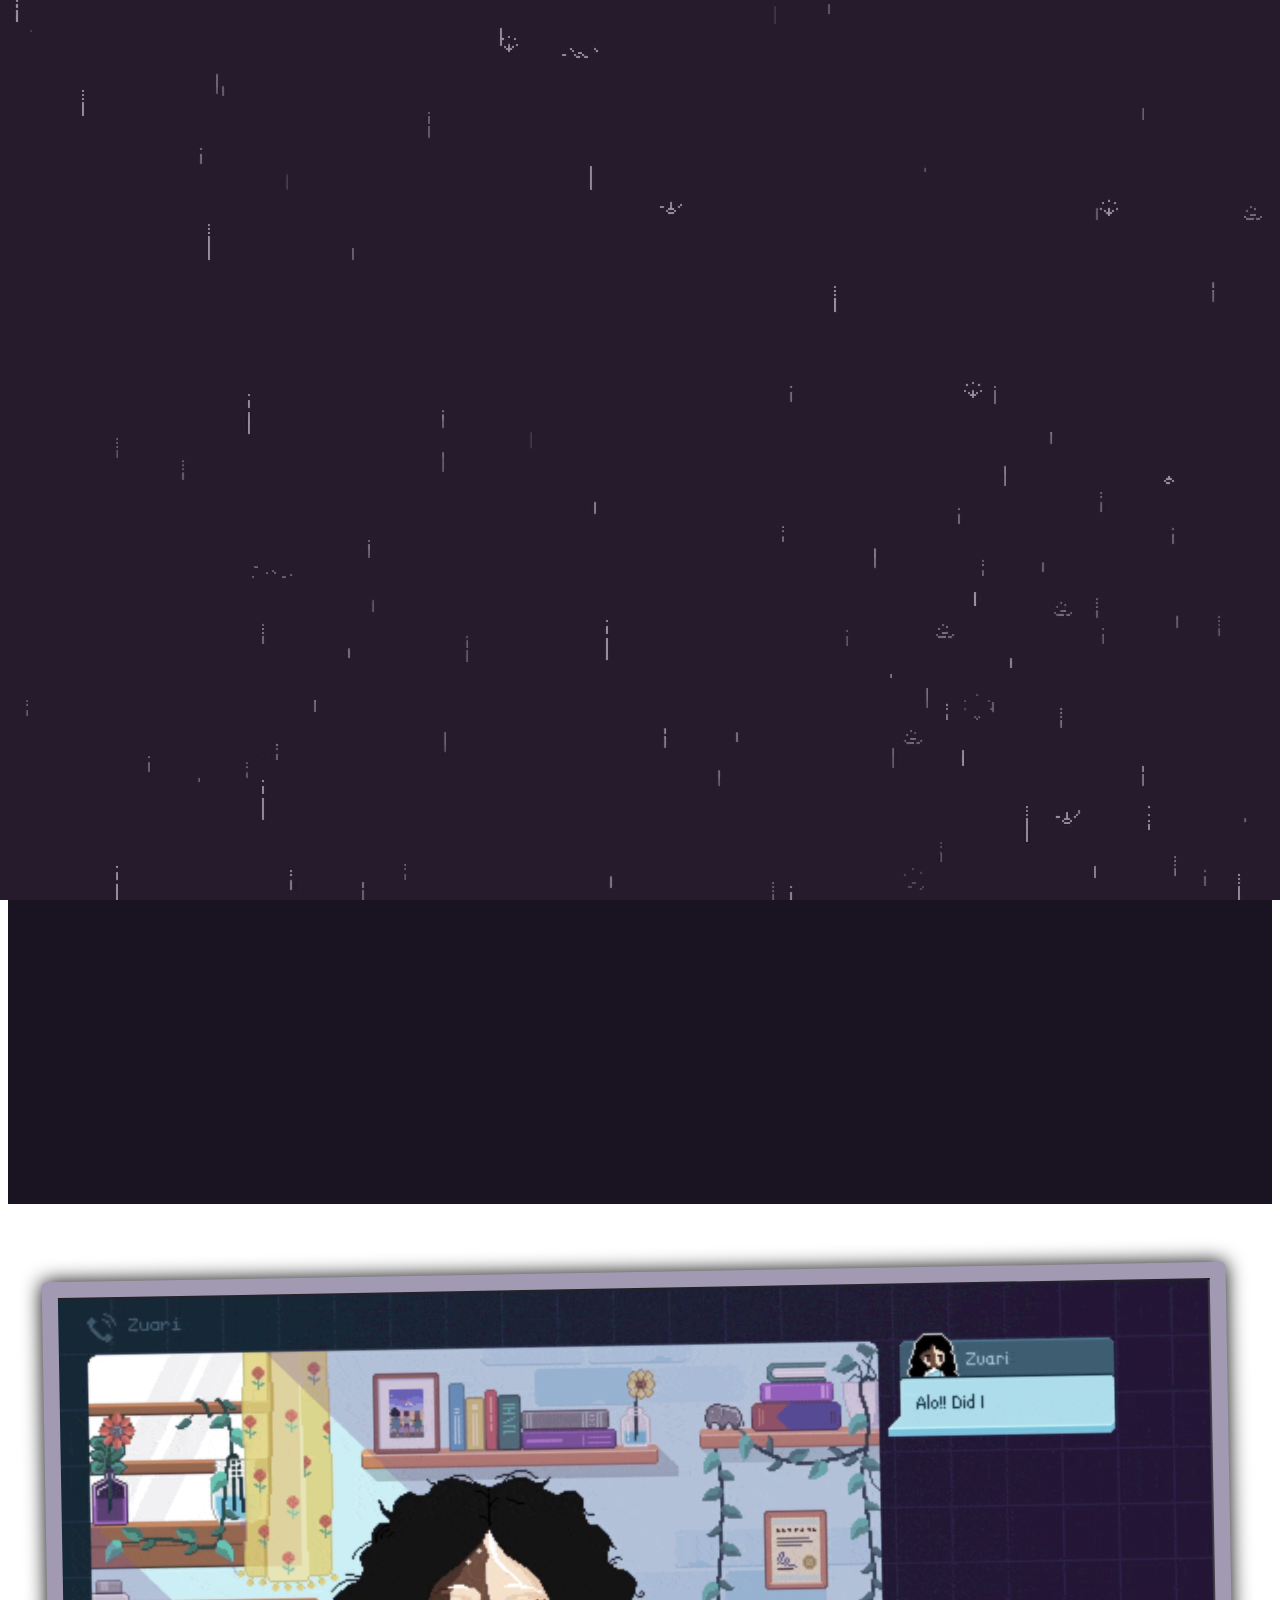
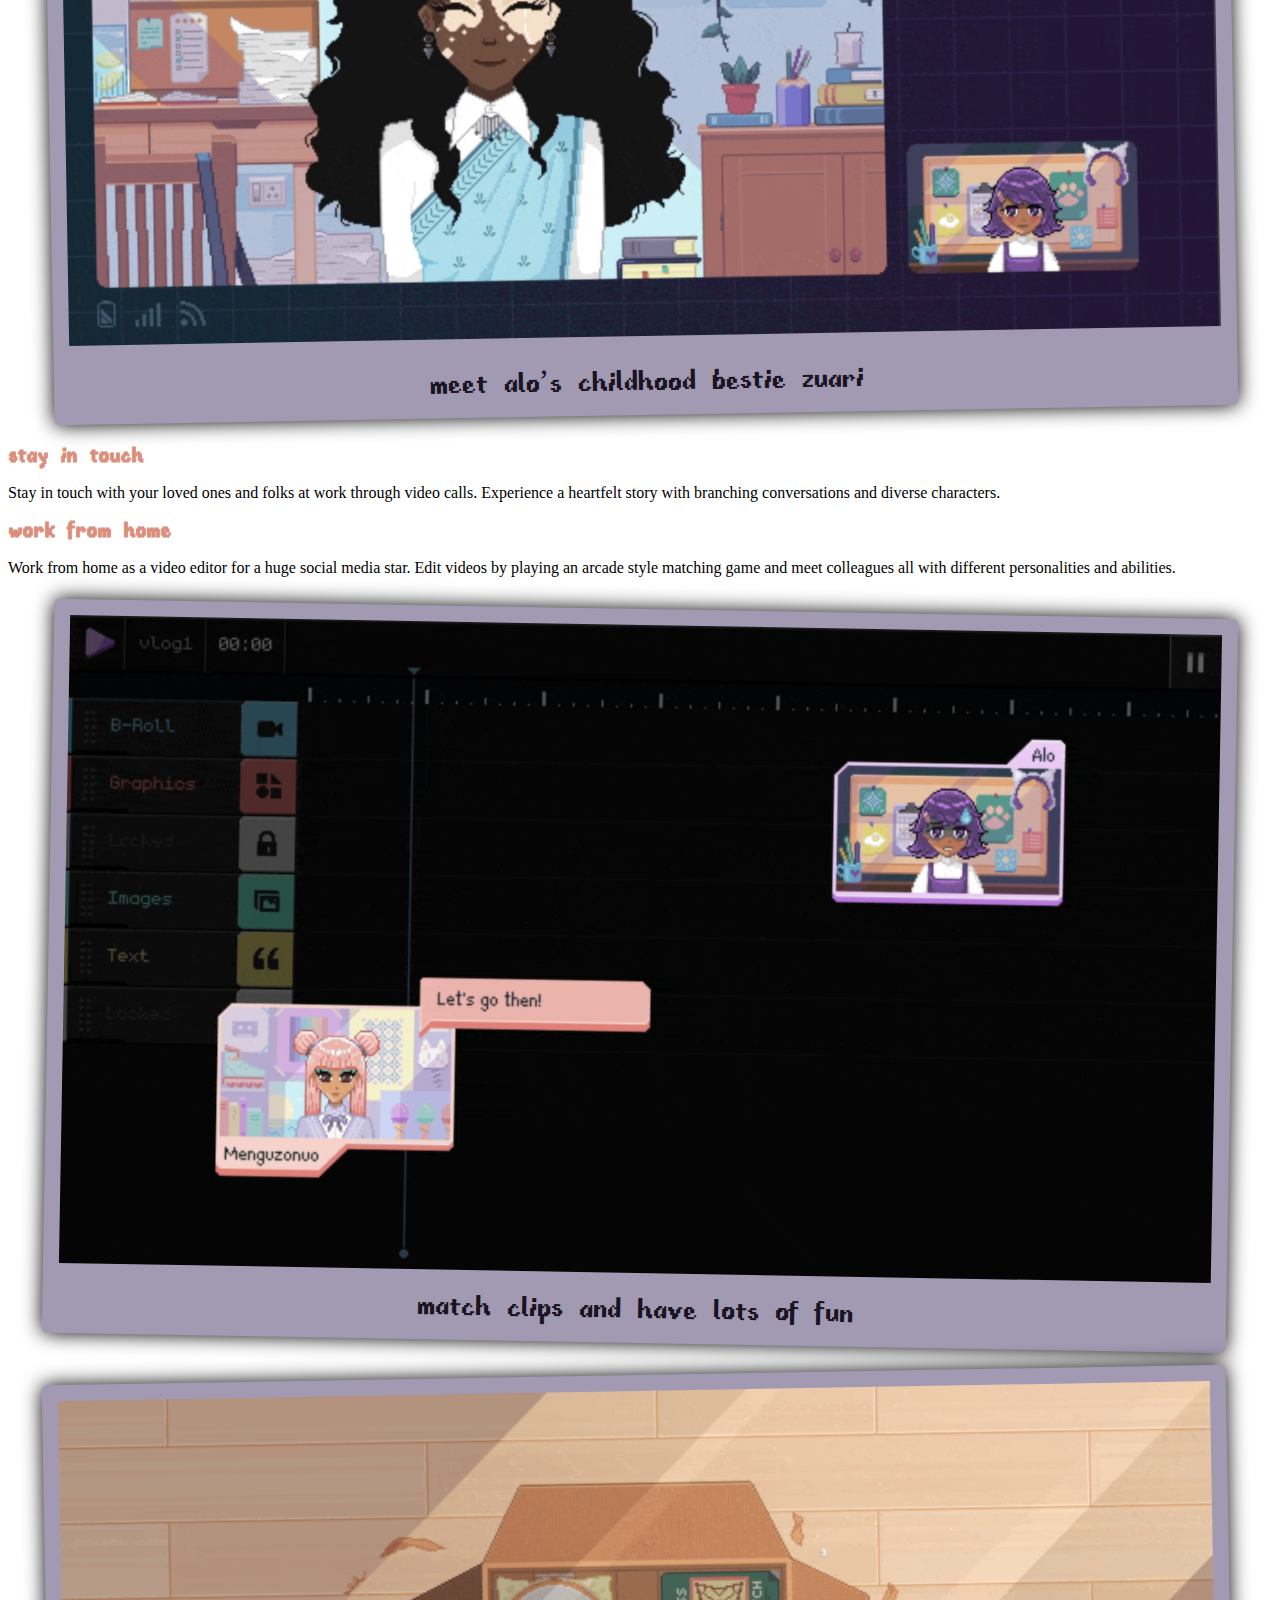
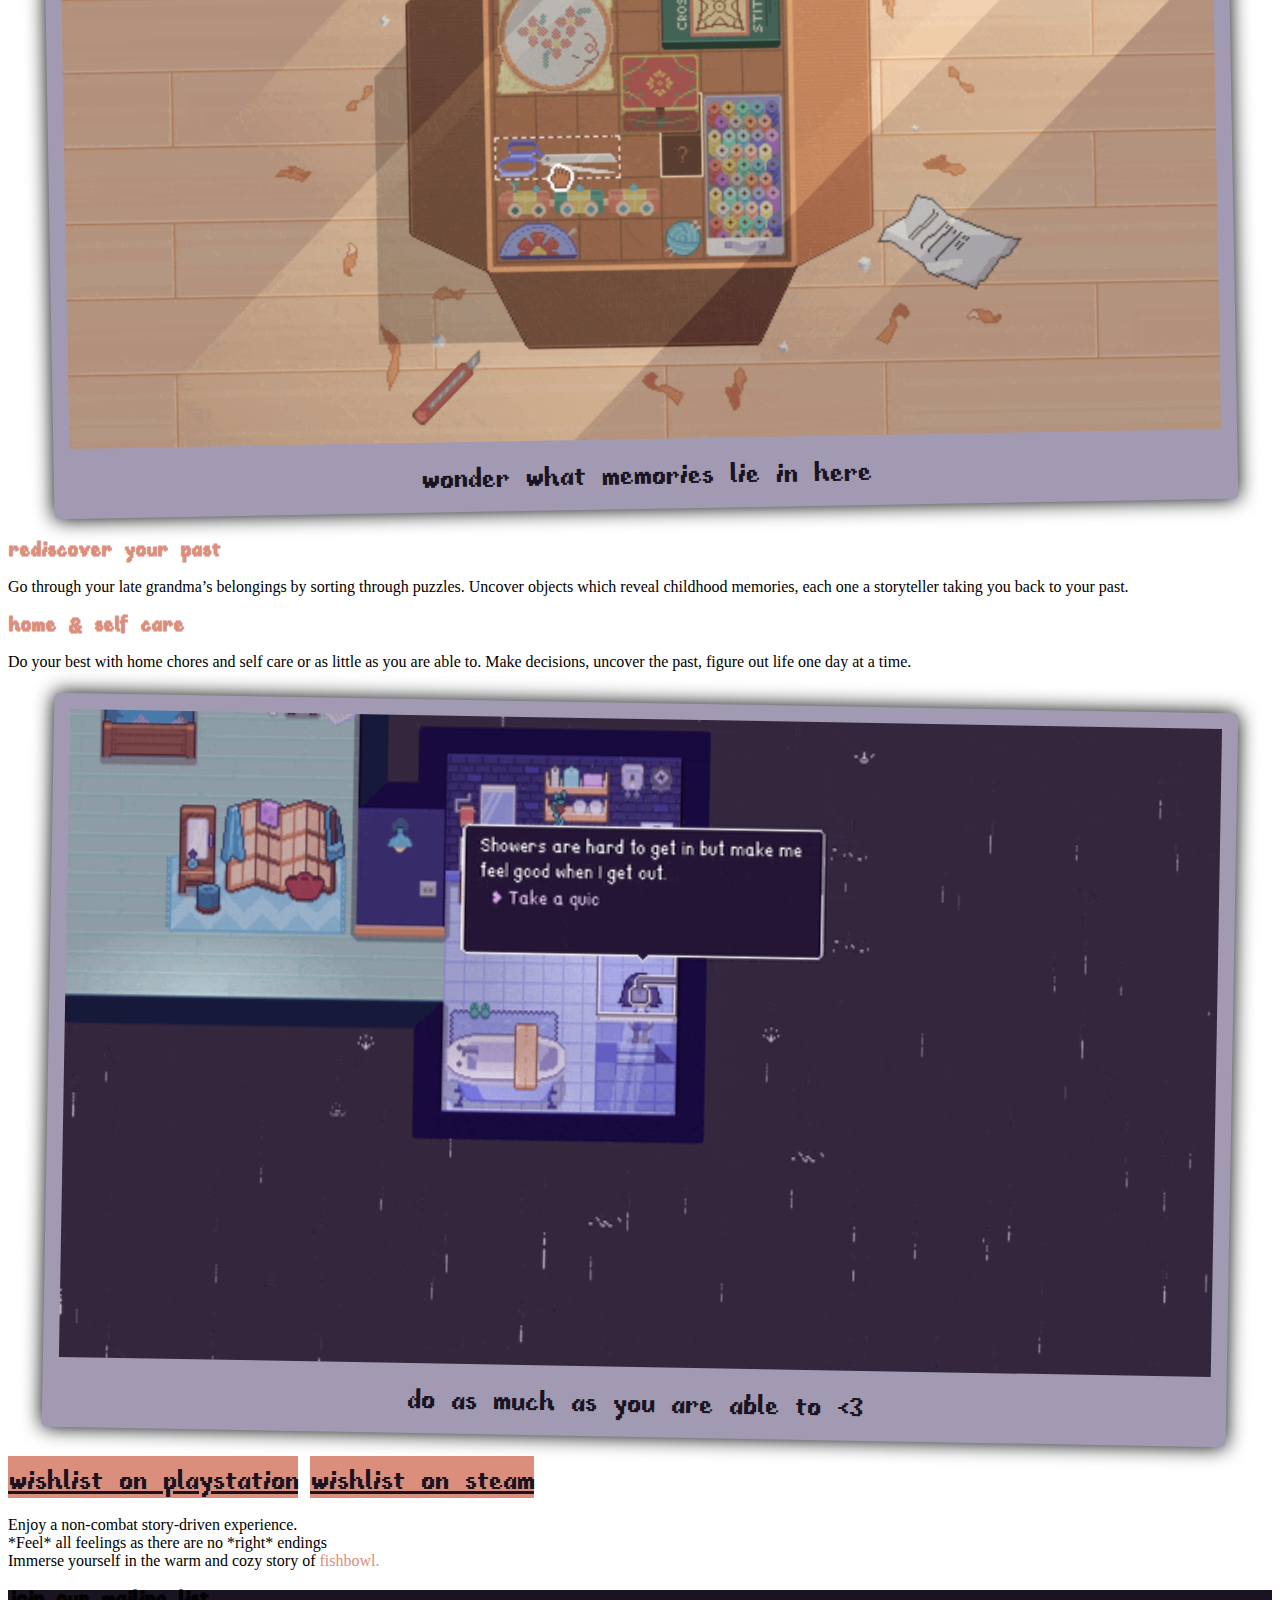
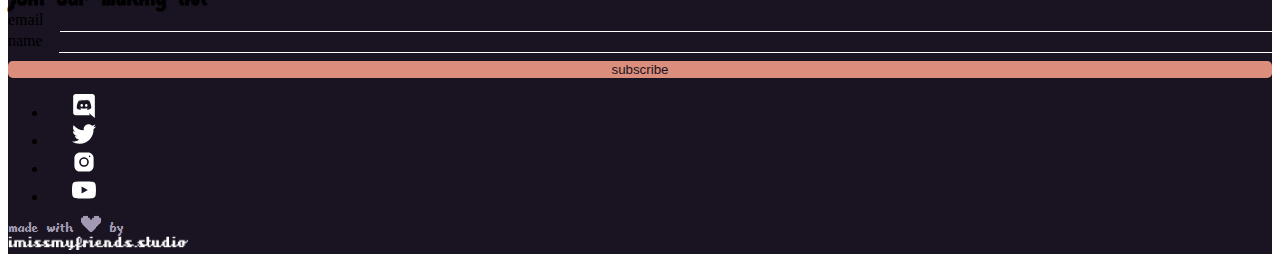
==== commit 2be9af82: "feat: add ps5" ====
--- a/fishbowl/index.html
+++ b/fishbowl/index.html
@@ -62,6 +62,9 @@
             </li>
             <li class="nav-item ms-4">
               <a class="nav-link" href="https://discord.gg/n5gaXVgDbU">discord</a>
+            </li>
+            <li class="nav-item ms-4">
+              <a class="nav-link" target="_blank" href="https://store.playstation.com/en-us/concept/10009812">playstation</a>
             </li>
             <li class="nav-item ms-4">
               <a class="nav-link" target="_blank" href="https://store.steampowered.com/app/1638070/Fishbowl/">steam</a>
@@ -80,6 +83,8 @@
         <div class="mx-auto">
           <p class="lead">
             <a href="#revue-embed" class="hero-link font-fibberish">a coming of age story told over a month</a>
+            <a href="https://store.playstation.com/en-us/concept/10009812" class="btn main-cta px-4" role="button" target="_blank">wishlist on playstation</a>
+            &nbsp;
             <a href="https://store.steampowered.com/app/1638070/Fishbowl/" class="btn main-cta px-4" role="button" target="_blank">wishlist on steam</a>
           </p>
         </div>
@@ -152,6 +157,8 @@
 
       <div class="col-lg-8 mx-auto my-5">
         <p class="mb-4 text-center fs-5">
+          <a href="https://store.playstation.com/en-us/concept/10009812" class="btn main-cta px-4" role="button" target="_blank">wishlist on playstation</a>
+          &nbsp;
           <a href="https://store.steampowered.com/app/1638070/Fishbowl/" class="btn main-cta px-4" role="button" target="_blank">wishlist on steam</a>
           <br><br>
           Enjoy a non-combat story-driven experience.
--- a/style.css
+++ b/style.css
@@ -84,6 +84,10 @@
 
 .presskit-screenshots img {
   margin-bottom: 1.5rem;
+}
+
+summary {
+  color: var(--hover-color);
 }
 
 /* Figure */
@@ -235,6 +239,11 @@
   margin-top: -10px;
 }
 
+.footer-company-text {
+  font-family: var(--bs-font-sans-serif);
+  font-size: 0.7rem;
+}
+
 /* Responsive */
 @media (min-width: 544px) {
     .hero-heading{font-size: 6rem;}
